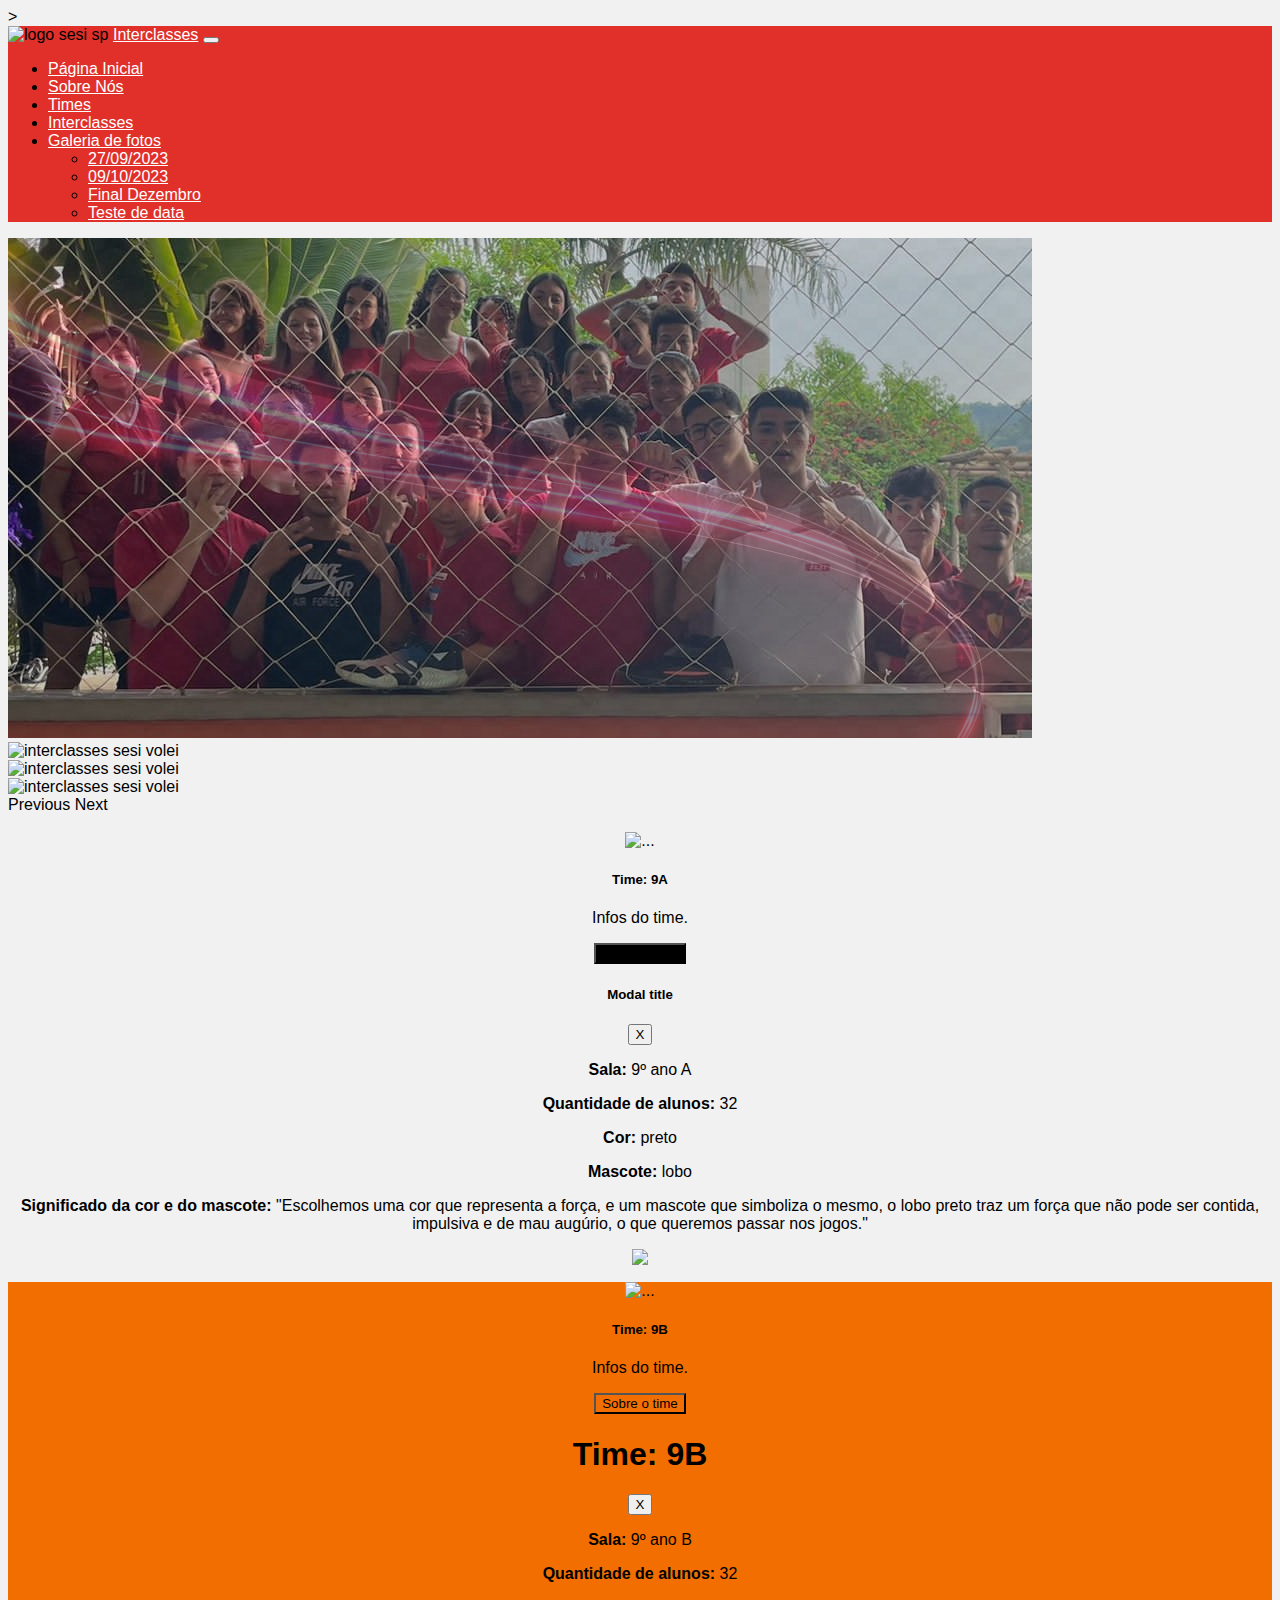
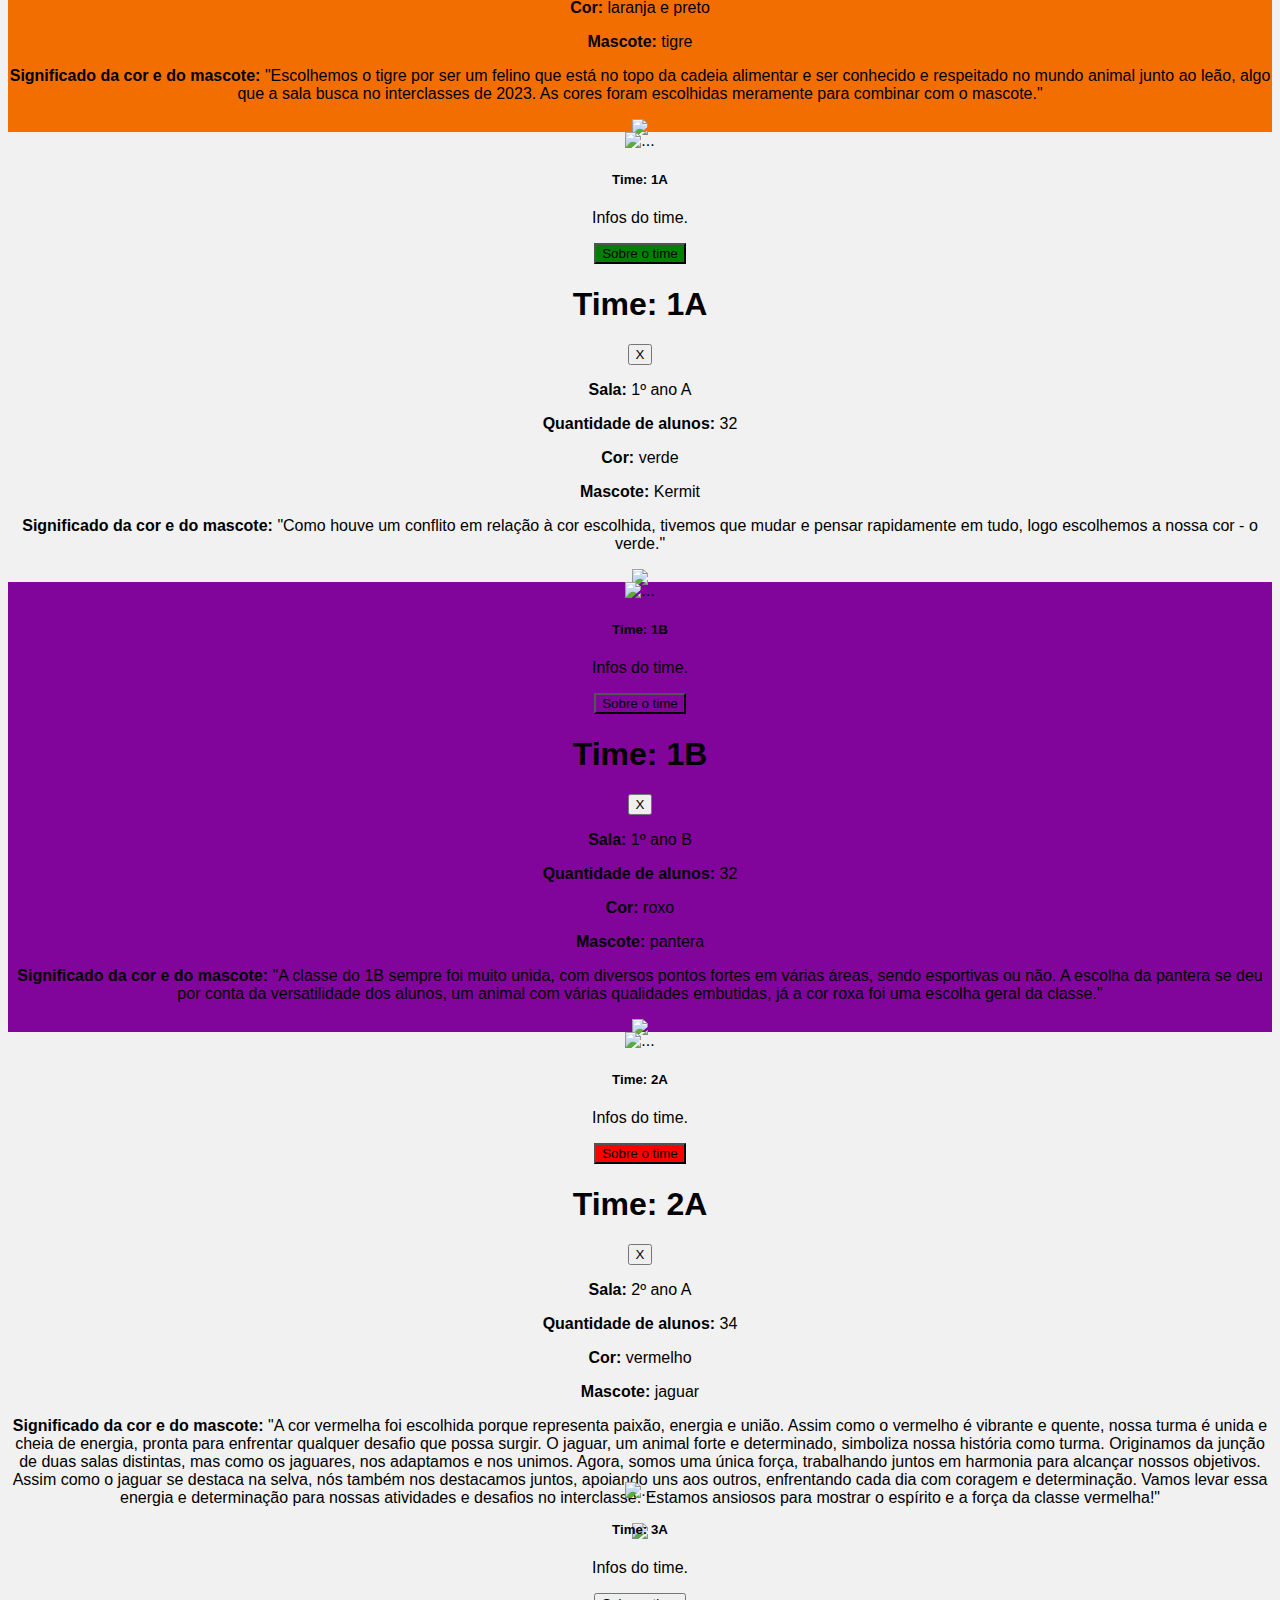
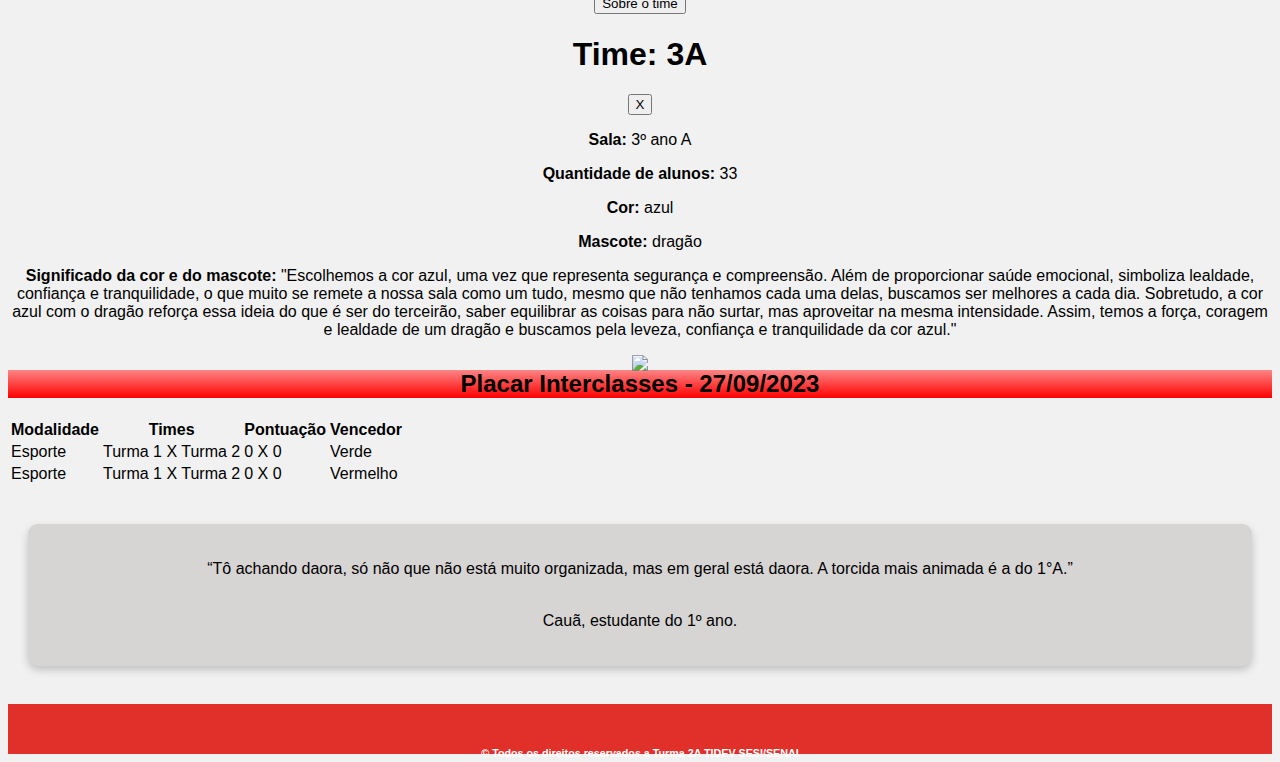
==== interclasse/index.html @ 7f554c2d "update.html" ====
<!DOCTYPE html>
<html lang="pt-br">

<head>
    <meta charset="UTF-8">
    <meta name="viewport" content="width=device-width, initial-scale=1.0">
    <link href="https://cdn.jsdelivr.net/npm/bootstrap@5.3.2/dist/css/bootstrap.min.css" rel="stylesheet" <link
        rel="stylesheet" href="https://stackpath.bootstrapcdn.com/bootstrap/4.1.3/css/bootstrap.min.css"
        integrity="sha384-MCw98/SFnGE8fJT3GXwEOngsV7Zt27NXFoaoApmYm81iuXoPkFOJwJ8ERdknLPMO" crossorigin="anonymous">
    <link rel="stylesheet" href="https://stackpath.bootstrapcdn.com/bootstrap/4.1.3/css/bootstrap.min.css"
        integrity="sha384-MCw98/SFnGE8fJT3GXwEOngsV7Zt27NXFoaoApmYm81iuXoPkFOJwJ8ERdknLPMO" crossorigin="anonymous">
    <link rel="stylesheet" href="https://cdn.jsdelivr.net/npm/bootstrap@4.5.3/dist/css/bootstrap.min.css"
        integrity="sha384-TX8t27EcRE3e/ihU7zmQxVncDAy5uIKz4rEkgIXeMed4M0jlfIDPvg6uqKI2xXr2" crossorigin="anonymous">
    <link rel="stylesheet" href="https://cdn.jsdelivr.net/npm/bootstrap@4.5.3/dist/css/bootstrap.min.css"
        integrity="sha384-TX8t27EcRE3e/ihU7zmQxVncDAy5uIKz4rEkgIXeMed4M0jlfIDPvg6uqKI2xXr2" crossorigin="anonymous">
</head>
<title>Interclasses 2023</title>
</head>>

<body>
    <!--cor do body-->
    <style>
        body {
            font-family: Arial, sans-serif;
            background-color: #f1f1f1;
        }
    </style>

    <!-- Cabeçalho com Menu -->
    <header>
        <nav class="navbar col-12 m-auto navbar-expand-lg position-fixed fixed-top" style="background-color: #e1302a;"
            style="z-index:999;">
            <img src="/imagem/Sesi-SP.png" width="80" height="40" alt="logo sesi sp">
            <a class="navbar-brand" href="#" style="color: white;">Interclasses</a>
            <button class="navbar-toggler" type="button" data-toggle="collapse" data-target="#navbarNav"
                aria-controls="navbarNav" aria-expanded="false" aria-label="Toggle navigation">
                <span class="navbar-toggler-icon"></span>
            </button>

            <div class="collapse navbar-collapse" id="navbarNav">
                <ul class="navbar-nav ml-auto">
                    <li class="nav-item active">
                        <a class="nav-link" href="#" style="color: white;">Página Inicial</a>
                    </li>
                    <li class="nav-item">
                        <a class="nav-link" href="https://www.sesisp.org.br/educacao/educacao/sao-roque" target="_blank"
                            style="color: white;">Sobre Nós</a>
                    </li>
                    <li class="nav-item">
                        <a class="nav-link" href="#" style="color: white;">Times</a>
                    </li>
                    <li class="nav-item">
                        <a class="nav-link" href="#" style="color: white;">Interclasses</a>
                    </li>
                    <li class="nav-item dropdown">
                        <a class="nav-link dropdown-toggle" style="color:#fff" href="#" role="button"
                            data-bs-toggle="dropdown" aria-expanded="false">
                            Galeria de fotos
                        </a>
                        <ul class="dropdown-menu" style="background-color: #e1302a;">
                            <li><a class="dropdown-item" style="color:#fff; background-color: #e1302a;"
                                    href="#">27/09/2023</a></li>
                            <li><a class="dropdown-item" style="color:#fff" href="#">09/10/2023</a></li>
                            <li><a class="dropdown-item" style="color:#fff" href="#">Final Dezembro</a></li>
                            <li><a class="dropdown-item" style="color:#fff" href="#">Teste de data</a></li>

                        </ul>
                </ul>
            </div>
        </nav>
    </header>

    <!--carousel fotos-->
    <div id="carouselExampleAutoplaying" class="carousel slide" data-bs-ride="carousel">
        <div class="carousel-inner">
            <div class="carousel-item active">
                <img src="imagem/Frame 1.png" class="d-block w-100" alt="interclasses sesi volei">
            </div>
            <div class="carousel-item">
                <img src="imagem/Frame 2.png" class="d-block w-100" alt="interclasses sesi volei">
            </div>
            <div class="carousel-item">
                <img src="imagem/Frame 3.png" class="d-block w-100" alt="interclasses sesi volei">
            </div>
            <div class="carousel-item">
                <img src="imagem/Frame 4.png" class="d-block w-100" alt="interclasses sesi volei">
            </div>
        </div>
        <button1 class="carousel-control-prev" type="button" data-bs-target="#carouselExampleAutoplaying"
            data-bs-slide="prev">
            <span class="carousel-control-prev-icon" aria-hidden="true"></span>
            <span class="visually-hidden">Previous</span>
        </button1>
        <button1 class="carousel-control-next" type="button" data-bs-target="#carouselExampleAutoplaying"
            data-bs-slide="next">
            <span class="carousel-control-next-icon" aria-hidden="true"></span>
            <span class="visually-hidden">Next</span>
        </button1>
    </div>

    <br>
    <!--card times-->
    <center>
        <div class="row row-cols-1 row-cols-md-3 g-4 col-11 mt-2">
            <div class="card p-3 mb-2 bg-dark text-black" style="height: 450px;">
                <div class="card h-100">
                    <img src="imagem/9°A.png" class="card-img-top" alt="...">
                    <div class="card-body">
                        <h5 class="card-title">Time: 9A</h5>
                        <p class="card-text">Infos do time.</p>
                    </div>
                    <div class="card-footer">



                        <!--modal-->
                        <!-- Button trigger modal -->
                        <button type="button" class="btn btn-primary" data-bs-toggle="modal" data-bs-target="#modal9a" style="background-color: black;">
                            Sobre o time
                        </button>

                        <!-- Modal -->
                        <div class="modal fade" id="modal9a" tabindex="-1" aria-labelledby="modal9aLabel"
                            aria-hidden="true">
                            <div class="modal-dialog">
                                <div class="modal-content">
                                    <div class="modal-header">
                                        <h5 class="modal-title fs-5" id="modal9aLabel">Modal title</h5>
                                        <button type="button" class="btn-close" data-bs-dismiss="modal"
                                            aria-label="Close">X</button>
                                    </div>
                                    <div class="modal-body">
                                        <p></p><strong>Sala: </strong> 9º ano A</p>
                                        <p><strong>Quantidade de alunos: </strong> 32</p>
                                        <p><strong>Cor: </strong> preto</p>
                                        <p><strong>Mascote: </strong> lobo</p>
                                        <p><strong>Significado da cor e do mascote: </strong> "Escolhemos uma cor que
                                            representa a força, e um mascote que simboliza o mesmo, o lobo preto traz um
                                            força que não pode ser contida, impulsiva e de mau augúrio, o que queremos
                                            passar nos jogos."</p>

                                            <img src="imagem/designlogo9a.png" style="height: 170px;">

                                    </div>
                                    <div class="modal-footer">

                                    </div>
                                </div>
                            </div>
                        </div>

                    </div>
                </div>
            </div>

            <div class="col">
                <div class="card p-3 mb-2 text-black" style="background-color: rgb(243, 110, 1); height: 450px;">
                    <div class="card h-100">
                        <img src="imagem/9° B.png" class="card-img-top" alt="...">
                        <div class="card-body">
                            <h5 class="card-title">Time: 9B</h5>
                            <p class="card-text">Infos do time.</p>
                        </div>
                        <div class="card-footer">



                            <!--modal-->
                            <!-- Button trigger modal -->
                            <button type="button" class="btn btn-primary" data-bs-toggle="modal"
                                data-bs-target="#modal9b" style="background-color: rgb(243, 110, 1);">
                                Sobre o time
                            </button>

                            <!-- Modal -->
                            <div class="modal fade" id="modal9b" tabindex="-1" aria-labelledby="modal9bLabel"
                                aria-hidden="true">
                                <div class="modal-dialog">
                                    <div class="modal-content">
                                        <div class="modal-header">
                                            <h1 class="modal-title fs-5" id="modal9bLabel">Time: 9B</h1>
                                            <button type="button" class="btn-close" data-bs-dismiss="modal"
                                                aria-label="Close">X</button>
                                        </div>
                                        <div class="modal-body">
                                            <p></p><strong>Sala: </strong> 9º ano B</p>
                                            <p><strong>Quantidade de alunos: </strong> 32</p>
                                            <p><strong>Cor: </strong> laranja e preto</p>
                                            <p><strong>Mascote: </strong> tigre</p>
                                            <p><strong>Significado da cor e do mascote: </strong> "Escolhemos o tigre
                                                por ser um felino que está no topo da cadeia alimentar e ser conhecido e
                                                respeitado no mundo animal junto ao leão, algo que a sala busca no
                                                interclasses de 2023. As cores foram escolhidas meramente para combinar
                                                com o mascote."</p>

                                                <img src="imagem/designlogo9b.png" style="height: 170px;">

                                        </div>
                                        <div class="modal-footer">

                                        </div>
                                    </div>
                                </div>
                            </div>

                        </div>
                    </div>
                </div>
            </div>

            <div class="col">
                <div class="card p-3 mb-2 bg-success text-black" style="height: 450px;">
                    <div class="card h-100">
                        <img src="imagem/1° A.png" class="card-img-top" alt="...">
                        <div class="card-body">
                            <h5 class="card-title">Time: 1A</h5>
                            <p class="card-text">Infos do time.</p>
                        </div>
                        <div class="card-footer">



                            <!--modal-->
                            <!-- Button trigger modal -->
                            <button type="button" class="btn btn-primary" data-bs-toggle="modal"
                                data-bs-target="#modal1a" style="background-color: green;">
                                Sobre o time
                            </button>

                            <!-- Modal -->
                            <div class="modal fade" id="modal1a" tabindex="-1" aria-labelledby="modal1aLabel"
                                aria-hidden="true">
                                <div class="modal-dialog">
                                    <div class="modal-content">
                                        <div class="modal-header">
                                            <h1 class="modal-title fs-5" id="modal1aLabel">Time: 1A</h1>
                                            <button type="button" class="btn-close" data-bs-dismiss="modal"
                                                aria-label="Close">X</button>
                                        </div>
                                        <div class="modal-body">
                                            <p></p><strong>Sala: </strong> 1º ano A</p>
                                            <p><strong>Quantidade de alunos: </strong> 32</p>
                                            <p><strong>Cor: </strong> verde </p>
                                            <p><strong>Mascote: </strong> Kermit</p>
                                            <p><strong>Significado da cor e do mascote: </strong> "Como houve um
                                                conflito em relação à cor escolhida, tivemos que mudar e pensar
                                                rapidamente em tudo, logo escolhemos a nossa cor - o verde."</p>

                                                <img src="imagem/desinglogo1a.png" style="height: 170px;">

                                        </div>
                                        <div class="modal-footer">

                                        </div>
                                    </div>
                                </div>
                            </div>

                        </div>
                    </div>
                </div>
            </div>

            <div class="col">
                <div class="card p-3 mb-2 text-black" style="background-color: rgb(130, 5, 155); height: 450px;">
                    <div class="card h-100">
                        <img src="imagem/1°b.png" class="card-img-top" alt="...">
                        <div class="card-body">
                            <h5 class="card-title">Time: 1B</h5>
                            <p class="card-text">Infos do time.</p>
                        </div>
                        <div class="card-footer">



                            <!--modal-->
                            <!-- Button trigger modal -->
                            <button type="button" class="btn btn-primary" data-bs-toggle="modal"
                                data-bs-target="#modal1b" style="background-color: rgb(130, 5, 155);">
                                Sobre o time
                            </button>

                            <!-- Modal -->
                            <div class="modal fade" id="modal1b" tabindex="-1" aria-labelledby="modal1bLabel"
                                aria-hidden="true">
                                <div class="modal-dialog">
                                    <div class="modal-content">
                                        <div class="modal-header">
                                            <h1 class="modal-title fs-5" id="modal1bLabel">Time: 1B</h1>
                                            <button type="button" class="btn-close" data-bs-dismiss="modal"
                                                aria-label="Close">X</button>
                                        </div>
                                        <div class="modal-body">
                                            <p></p><strong>Sala: </strong> 1º ano B</p>
                                            <p><strong>Quantidade de alunos: </strong> 32</p>
                                            <p><strong>Cor: </strong> roxo </p>
                                            <p><strong>Mascote: </strong> pantera</p>
                                            <p><strong>Significado da cor e do mascote: </strong> "A classe do 1B sempre
                                                foi muito unida, com diversos pontos fortes em várias áreas, sendo
                                                esportivas ou não. A escolha da pantera se deu por conta da
                                                versatilidade dos alunos, um animal com várias qualidades embutidas, já
                                                a cor roxa foi uma escolha geral da classe."</p>
                                            <img src="imagem/designlogo1b.png" style="height: 170px;">
                                        </div>
                                        <div class="modal-footer">

                                        </div>
                                    </div>
                                </div>
                            </div>

                        </div>
                    </div>
                </div>
            </div>


            <div class="col">
                <div class="card p-3 mb-2 bg-danger text-black" style="height: 450px;">
                    <div class="card h-100">
                        <img src="imagem/2º A.png" class="card-img-top" alt="...">
                        <div class="card-body">
                            <h5 class="card-title">Time: 2A</h5>
                            <p class="card-text">Infos do time.</p>
                        </div>
                        <div class="card-footer">



                            <!--modal-->
                            <!-- Button trigger modal -->
                            <button type="button" class="btn btn-primary" data-bs-toggle="modal"
                                data-bs-target="#modal2a" style="background-color: red;">
                                Sobre o time
                            </button>

                            <!-- Modal -->
                            <div class="modal fade" id="modal2a" tabindex="-1" aria-labelledby="modal2aLabel"
                                aria-hidden="true">
                                <div class="modal-dialog">
                                    <div class="modal-content">
                                        <div class="modal-header">
                                            <h1 class="modal-title fs-5" id="modal2aLabel">Time: 2A</h1>
                                            <button type="button" class="btn-close" data-bs-dismiss="modal"
                                                aria-label="Close">X</button>
                                        </div>
                                        <div class="modal-body">
                                            <p></p><strong>Sala: </strong> 2º ano A</p>
                                            <p><strong>Quantidade de alunos: </strong> 34</p>
                                            <p><strong>Cor: </strong> vermelho </p>
                                            <p><strong>Mascote: </strong> jaguar</p>
                                            <p><strong>Significado da cor e do mascote: </strong> "A cor vermelha foi
                                                escolhida porque representa paixão, energia e união. Assim como o
                                                vermelho é vibrante e quente, nossa turma é unida e cheia de energia,
                                                pronta para enfrentar qualquer desafio que possa surgir. O jaguar, um
                                                animal forte e determinado, simboliza nossa história como turma.
                                                Originamos da junção de duas salas distintas, mas como os jaguares, nos
                                                adaptamos e nos unimos. Agora, somos uma única força, trabalhando juntos
                                                em harmonia para alcançar nossos objetivos. Assim como o jaguar se
                                                destaca na selva, nós também nos destacamos juntos, apoiando uns aos
                                                outros, enfrentando cada dia com coragem e determinação. Vamos levar
                                                essa energia e determinação para nossas atividades e desafios no
                                                interclasse. Estamos ansiosos para mostrar o espírito e a força da
                                                classe vermelha!"</p>

                                                <img src="imagem/designlogo2a.png" style="height: 170px;">

                                        </div>
                                        <div class="modal-footer">

                                        </div>
                                    </div>
                                </div>
                            </div>

                        </div>
                    </div>
                </div>
            </div>

            <div class="col">
                <div class="card p-3 mb-2 bg-primary text-black" style="height: 450px;">
                    <div class="card h-100">
                        <img src="imagem/3°A.png" class="card-img-top" alt="...">
                        <div class="card-body">
                            <h5 class="card-title">Time: 3A</h5>
                            <p class="card-text">Infos do time.</p>
                        </div>
                        <div class="card-footer">



                            <!--modal-->
                            <!-- Button trigger modal -->
                            <button type="button" class="btn btn-primary" data-bs-toggle="modal"
                                data-bs-target="#modal3a">
                                Sobre o time
                            </button>

                            <!-- Modal -->
                            <div class="modal fade" id="modal3a" tabindex="-1" aria-labelledby="modal3aLabel"
                                aria-hidden="true">
                                <div class="modal-dialog">
                                    <div class="modal-content">
                                        <div class="modal-header">
                                            <h1 class="modal-title fs-5" id="modal3aLabel">Time: 3A</h1>
                                            <button type="button" class="btn-close" data-bs-dismiss="modal"
                                                aria-label="Close">X</button>
                                        </div>
                                        <div class="modal-body">
                                            <p></p><strong>Sala: </strong> 3º ano A</p>
                                            <p><strong>Quantidade de alunos: </strong> 33</p>
                                            <p><strong>Cor: </strong> azul </p>
                                            <p><strong>Mascote: </strong> dragão</p>
                                            <p><strong>Significado da cor e do mascote: </strong> "Escolhemos a cor
                                                azul, uma vez que representa segurança e compreensão. Além de
                                                proporcionar saúde emocional, simboliza lealdade, confiança e
                                                tranquilidade, o que muito se remete a nossa sala como um tudo, mesmo
                                                que não tenhamos cada uma delas, buscamos ser melhores a cada dia.
                                                Sobretudo, a cor azul com o dragão reforça essa ideia do que é ser do
                                                terceirão, saber equilibrar as coisas para não surtar, mas aproveitar na
                                                mesma intensidade. Assim, temos a força, coragem e lealdade de um dragão
                                                e buscamos pela leveza, confiança e tranquilidade da cor azul."</p>

                                                <img src="imagem/designlogo3a.png" style="height: 170px;">

                                        </div>
                                        <div class="modal-footer">

                                        </div>
                                    </div>
                                </div>
                            </div>

                        </div>
                    </div>
                </div>
            </div>
        </div>
    </center>


    <br>
    <!--TABELA DE JOGOS-->
    <div class="container">
        <h2 style="background-image: linear-gradient(to bottom, rgb(253, 133, 133), red); text-align: center;">
            <strong>Placar
                Interclasses - 27/09/2023</strong>
        </h2>

        <table class="table mb-0">
            <thead>
                <tr>
                    <th>Modalidade</th>
                    <th>Times</th>
                    <th>Pontuação</th>
                    <th>Vencedor</th>
                </tr>
            </thead>
            <tbody>
                <tr class="bg-success text-white">
                    <td>Esporte</td>
                    <td> Turma 1 X Turma 2</td>
                    <td>0 X 0</td>
                    <td>Verde</td>
                </tr>
                <tr class="bg-danger text-white">
                    <td>Esporte</td>
                    <td> Turma 1 X Turma 2</td>
                    <td>0 X 0</td>
                    <td>Vermelho</td>
                </tr>
            </tbody>
        </table>
    </div>

    <br>
    <!--depoimentos-->
    <style>
        .testimonial {
            background-color: #d7d4d4;
            border-radius: 10px;
            box-shadow: 0 4px 8px rgba(0, 0, 0, 0.2);
            margin: 20px;
            padding: 20px;
            text-align: center;
            font-size: medium;
            font-family: 'Gill Sans', 'Gill Sans MT', Calibri, 'Trebuchet MS', sans-serif;
        }
    </style>

    <div class="testimonial">
        <blockquote class="blockquote text-center">
            <p class="mb-0"> “Os jogos estão bem animados, o pessoal está participando bastante, tá bem legal, uma
                atividade bem
                importante. Ah eu tenho percebido que todos estão bem animados, eu não consigo nem distinguir direito, a
                animação, tá bem boa mesmo, bem alta.”</p>
            <br>
            <footer1 class="blockquote-footer"> Mauro, professor.</footer>
    </div>
    <div class="testimonial">
        <blockquote class="blockquote text-center">
            <p class="mb-0"> “Estou achando que tá sendo muito legal, muito divertido, umas brigas ou outras, mas isso a
                gente vai
                levando, vai passando.”</p>
            <br>
            <footer1 class="blockquote-footer"> Gabrielly, estudante do 3º ano.</footer>
    </div>
    <div class="testimonial">
        <blockquote class="blockquote text-center">
            <p class="mb-0"> “Tô achando daora, só não que não está muito organizada, mas em geral está daora. A torcida
                mais animada é a
                do 1°A.”</p>
            <br>
            <footer1 class="blockquote-footer"> Cauã, estudante do 1º ano.</p>
                </footer>
    </div>


    <!--script testimonial-->
    <script>
        //funcao para exibir depoimento aleatorio
        function displayRandomTestimonial() {
            const testimonials = document.querySelectorAll(`.testimonial`);
            testimonials.forEach(testimonial => {
                testimonial.style.display = `none`;
            });
            const randomIndex = Math.floor(Math.random() * testimonials.length);
            testimonials[randomIndex].style.display = `block`;
        }
        //chama a funcao para exibir um depoimento aleatorio inicial
        displayRandomTestimonial();
        //configura o intervalo para exibir depoiment aleatorio em 2000ms
        setInterval(displayRandomTestimonial, 2000);
    </script>


    <br>

    <!--rodape-->
    <center>
        <style>
            footer {
                background-color: #e1302a;
                color: #fff;
                height: 50px;
            }
        </style>
        <footer>
            <br>
            <h6>&copy; Todos os direitos reservados a Turma 2A TIDEV SESI/SENAI</h6>
        </footer>
    </center>

    <script src="https://cdn.jsdelivr.net/npm/@popperjs/core@2.11.8/dist/umd/popper.min.js"
        integrity="sha384-I7E8VVD/ismYTF4hNIPjVp/Zjvgyol6VFvRkX/vR+Vc4jQkC+hVqc2pM8ODewa9r"
        crossorigin="anonymous"></script>
    <script src="https://cdn.jsdelivr.net/npm/bootstrap@5.3.2/dist/js/bootstrap.min.js"
        integrity="sha384-BBtl+eGJRgqQAUMxJ7pMwbEyER4l1g+O15P+16Ep7Q9Q+zqX6gSbd85u4mG4QzX+"
        crossorigin="anonymous"></script>
</body>

</html>
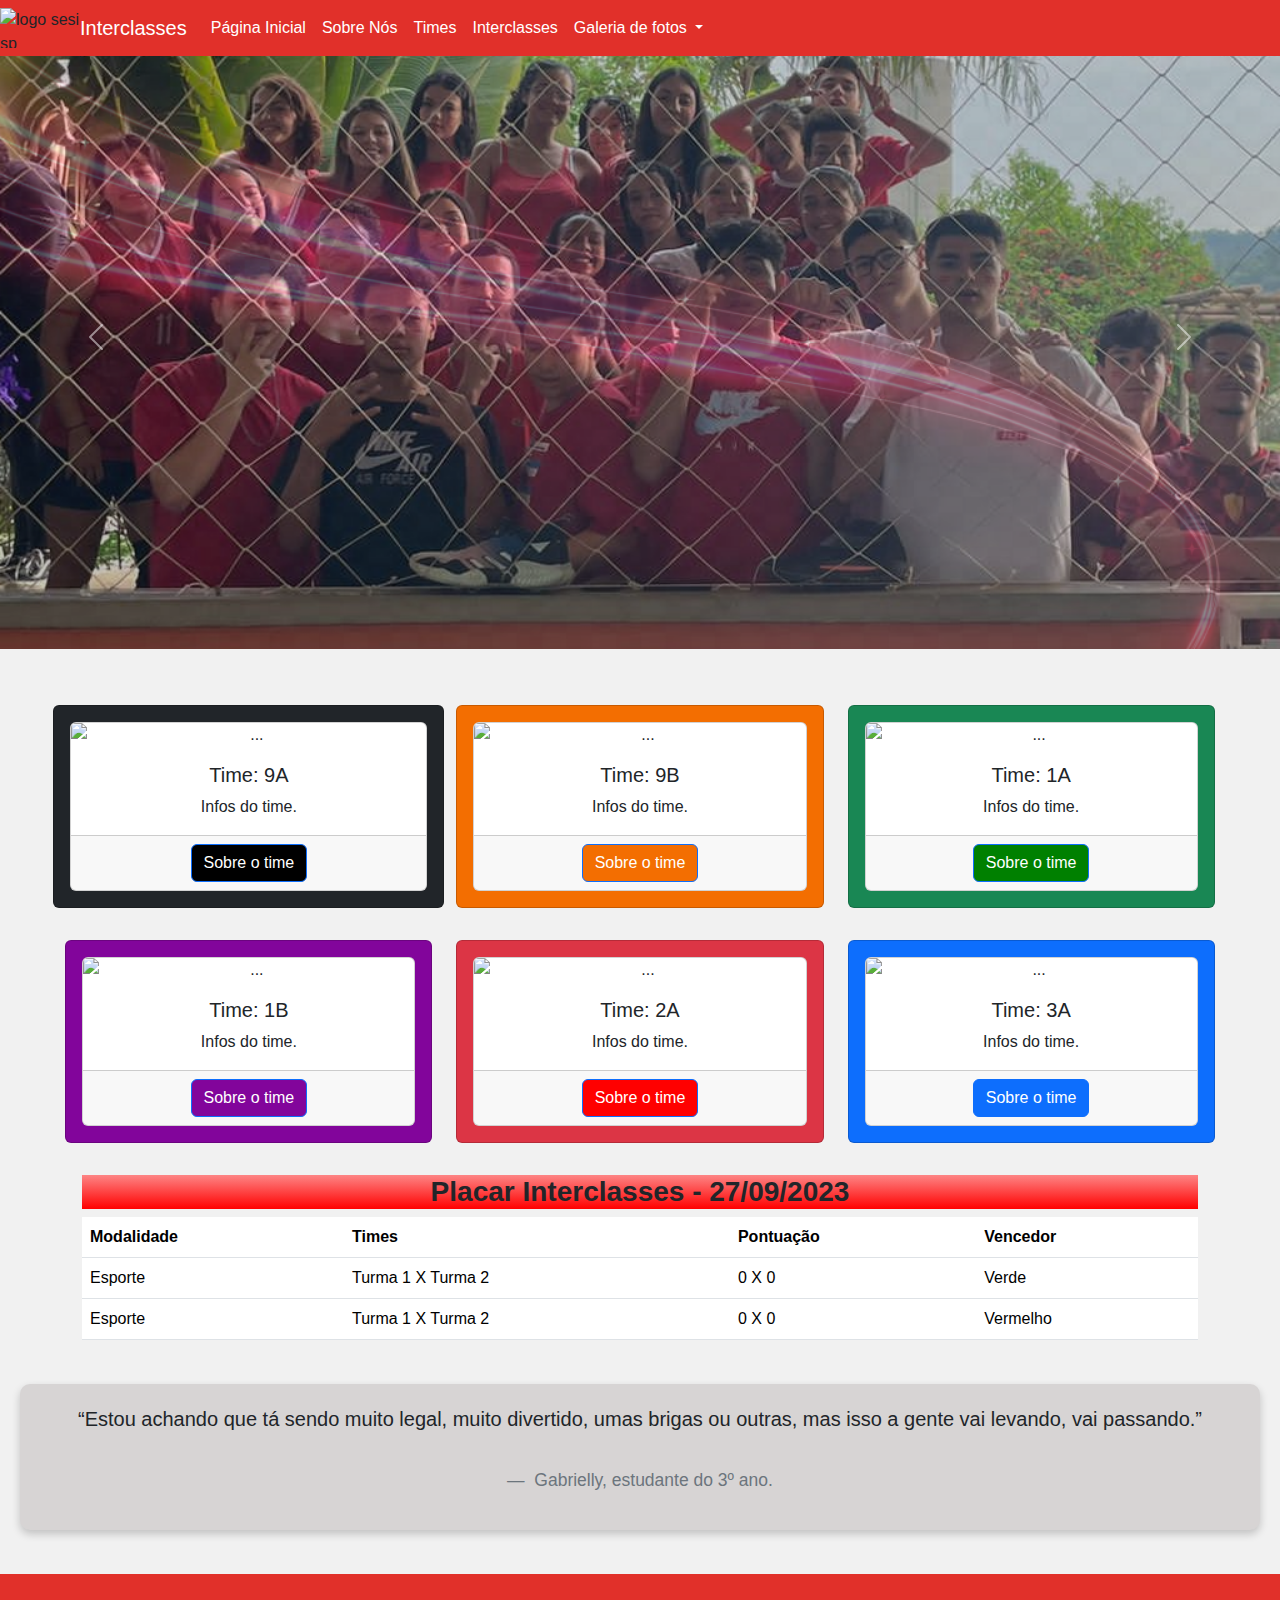
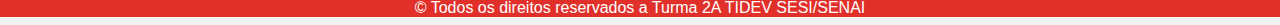
==== commit 15df3528: "update.html" ====
--- a/interclasse/index.html
+++ b/interclasse/index.html
@@ -4,7 +4,8 @@
 <head>
     <meta charset="UTF-8">
     <meta name="viewport" content="width=device-width, initial-scale=1.0">
-    <link href="https://cdn.jsdelivr.net/npm/bootstrap@5.3.2/dist/css/bootstrap.min.css" rel="stylesheet" <link
+    <link href="https://cdn.jsdelivr.net/npm/bootstrap@5.3.2/dist/css/bootstrap.min.css" rel="stylesheet">
+    <link
         rel="stylesheet" href="https://stackpath.bootstrapcdn.com/bootstrap/4.1.3/css/bootstrap.min.css"
         integrity="sha384-MCw98/SFnGE8fJT3GXwEOngsV7Zt27NXFoaoApmYm81iuXoPkFOJwJ8ERdknLPMO" crossorigin="anonymous">
     <link rel="stylesheet" href="https://stackpath.bootstrapcdn.com/bootstrap/4.1.3/css/bootstrap.min.css"
@@ -102,7 +103,7 @@
     <!--card times-->
     <center>
         <div class="row row-cols-1 row-cols-md-3 g-4 col-11 mt-2">
-            <div class="card p-3 mb-2 bg-dark text-black" style="height: 450px;">
+            <div class="card p-3 mb-2 bg-dark text-black" style="max-height: 450px;">
                 <div class="card h-100">
                     <img src="imagem/9°A.png" class="card-img-top" alt="...">
                     <div class="card-body">
@@ -115,7 +116,8 @@
 
                         <!--modal-->
                         <!-- Button trigger modal -->
-                        <button type="button" class="btn btn-primary" data-bs-toggle="modal" data-bs-target="#modal9a" style="background-color: black;">
+                        <button type="button" class="btn btn-primary" data-bs-toggle="modal" data-bs-target="#modal9a"
+                            style="background-color: black;">
                             Sobre o time
                         </button>
 
@@ -127,7 +129,7 @@
                                     <div class="modal-header">
                                         <h5 class="modal-title fs-5" id="modal9aLabel">Modal title</h5>
                                         <button type="button" class="btn-close" data-bs-dismiss="modal"
-                                            aria-label="Close">X</button>
+                                            aria-label="Close"></button>
                                     </div>
                                     <div class="modal-body">
                                         <p></p><strong>Sala: </strong> 9º ano A</p>
@@ -139,7 +141,7 @@
                                             força que não pode ser contida, impulsiva e de mau augúrio, o que queremos
                                             passar nos jogos."</p>
 
-                                            <img src="imagem/designlogo9a.png" style="height: 170px;">
+                                        <img src="imagem/designlogo9a.png" style="max-height: 170px; max-height: 130px;">
 
                                     </div>
                                     <div class="modal-footer">
@@ -154,7 +156,7 @@
             </div>
 
             <div class="col">
-                <div class="card p-3 mb-2 text-black" style="background-color: rgb(243, 110, 1); height: 450px;">
+                <div class="card p-3 mb-2 text-black" style="background-color: rgb(243, 110, 1); max-height: 450px;">
                     <div class="card h-100">
                         <img src="imagem/9° B.png" class="card-img-top" alt="...">
                         <div class="card-body">
@@ -180,7 +182,7 @@
                                         <div class="modal-header">
                                             <h1 class="modal-title fs-5" id="modal9bLabel">Time: 9B</h1>
                                             <button type="button" class="btn-close" data-bs-dismiss="modal"
-                                                aria-label="Close">X</button>
+                                                aria-label="Close"></button>
                                         </div>
                                         <div class="modal-body">
                                             <p></p><strong>Sala: </strong> 9º ano B</p>
@@ -193,7 +195,7 @@
                                                 interclasses de 2023. As cores foram escolhidas meramente para combinar
                                                 com o mascote."</p>
 
-                                                <img src="imagem/designlogo9b.png" style="height: 170px;">
+                                            <img src="imagem/designlogo9b.png" style="max-height: 130px;">
 
                                         </div>
                                         <div class="modal-footer">
@@ -209,7 +211,7 @@
             </div>
 
             <div class="col">
-                <div class="card p-3 mb-2 bg-success text-black" style="height: 450px;">
+                <div class="card p-3 mb-2 bg-success text-black" style="max-height: 450px;">
                     <div class="card h-100">
                         <img src="imagem/1° A.png" class="card-img-top" alt="...">
                         <div class="card-body">
@@ -235,7 +237,7 @@
                                         <div class="modal-header">
                                             <h1 class="modal-title fs-5" id="modal1aLabel">Time: 1A</h1>
                                             <button type="button" class="btn-close" data-bs-dismiss="modal"
-                                                aria-label="Close">X</button>
+                                                aria-label="Close"></button>
                                         </div>
                                         <div class="modal-body">
                                             <p></p><strong>Sala: </strong> 1º ano A</p>
@@ -246,7 +248,7 @@
                                                 conflito em relação à cor escolhida, tivemos que mudar e pensar
                                                 rapidamente em tudo, logo escolhemos a nossa cor - o verde."</p>
 
-                                                <img src="imagem/desinglogo1a.png" style="height: 170px;">
+                                            <img src="imagem/desinglogo1a.png" style="max-height: 130px;">
 
                                         </div>
                                         <div class="modal-footer">
@@ -262,7 +264,7 @@
             </div>
 
             <div class="col">
-                <div class="card p-3 mb-2 text-black" style="background-color: rgb(130, 5, 155); height: 450px;">
+                <div class="card p-3 mb-2 text-black" style="background-color: rgb(130, 5, 155); max-height: 450px;">
                     <div class="card h-100">
                         <img src="imagem/1°b.png" class="card-img-top" alt="...">
                         <div class="card-body">
@@ -288,7 +290,7 @@
                                         <div class="modal-header">
                                             <h1 class="modal-title fs-5" id="modal1bLabel">Time: 1B</h1>
                                             <button type="button" class="btn-close" data-bs-dismiss="modal"
-                                                aria-label="Close">X</button>
+                                                aria-label="Close"></button>
                                         </div>
                                         <div class="modal-body">
                                             <p></p><strong>Sala: </strong> 1º ano B</p>
@@ -300,7 +302,7 @@
                                                 esportivas ou não. A escolha da pantera se deu por conta da
                                                 versatilidade dos alunos, um animal com várias qualidades embutidas, já
                                                 a cor roxa foi uma escolha geral da classe."</p>
-                                            <img src="imagem/designlogo1b.png" style="height: 170px;">
+                                            <img src="imagem/designlogo1b.png" style="max-height: 130px;">
                                         </div>
                                         <div class="modal-footer">
 
@@ -316,7 +318,7 @@
 
 
             <div class="col">
-                <div class="card p-3 mb-2 bg-danger text-black" style="height: 450px;">
+                <div class="card p-3 mb-2 bg-danger text-black" style="max-height: 450px;">
                     <div class="card h-100">
                         <img src="imagem/2º A.png" class="card-img-top" alt="...">
                         <div class="card-body">
@@ -342,7 +344,7 @@
                                         <div class="modal-header">
                                             <h1 class="modal-title fs-5" id="modal2aLabel">Time: 2A</h1>
                                             <button type="button" class="btn-close" data-bs-dismiss="modal"
-                                                aria-label="Close">X</button>
+                                                aria-label="Close"></button>
                                         </div>
                                         <div class="modal-body">
                                             <p></p><strong>Sala: </strong> 2º ano A</p>
@@ -363,7 +365,7 @@
                                                 interclasse. Estamos ansiosos para mostrar o espírito e a força da
                                                 classe vermelha!"</p>
 
-                                                <img src="imagem/designlogo2a.png" style="height: 170px;">
+                                            <img src="imagem/designlogo2a.png" style="max-height: 130px;">
 
                                         </div>
                                         <div class="modal-footer">
@@ -379,7 +381,7 @@
             </div>
 
             <div class="col">
-                <div class="card p-3 mb-2 bg-primary text-black" style="height: 450px;">
+                <div class="card p-3 mb-2 bg-primary text-black" style="max-height: 450px;">
                     <div class="card h-100">
                         <img src="imagem/3°A.png" class="card-img-top" alt="...">
                         <div class="card-body">
@@ -405,7 +407,7 @@
                                         <div class="modal-header">
                                             <h1 class="modal-title fs-5" id="modal3aLabel">Time: 3A</h1>
                                             <button type="button" class="btn-close" data-bs-dismiss="modal"
-                                                aria-label="Close">X</button>
+                                                aria-label="Close"></button>
                                         </div>
                                         <div class="modal-body">
                                             <p></p><strong>Sala: </strong> 3º ano A</p>
@@ -422,7 +424,7 @@
                                                 mesma intensidade. Assim, temos a força, coragem e lealdade de um dragão
                                                 e buscamos pela leveza, confiança e tranquilidade da cor azul."</p>
 
-                                                <img src="imagem/designlogo3a.png" style="height: 170px;">
+                                            <img src="imagem/designlogo3a.png" style="max-height: 130px;">
 
                                         </div>
                                         <div class="modal-footer">
@@ -438,15 +440,14 @@
             </div>
         </div>
     </center>
-
 
     <br>
     <!--TABELA DE JOGOS-->
     <div class="container">
-        <h2 style="background-image: linear-gradient(to bottom, rgb(253, 133, 133), red); text-align: center;">
+        <h3 style="background-image: linear-gradient(to bottom, rgb(253, 133, 133), red); text-align: center;">
             <strong>Placar
                 Interclasses - 27/09/2023</strong>
-        </h2>
+        </h3>
 
         <table class="table mb-0">
             <thead>
@@ -543,7 +544,7 @@
             footer {
                 background-color: #e1302a;
                 color: #fff;
-                height: 50px;
+                max-height: 50px;
             }
         </style>
         <footer>
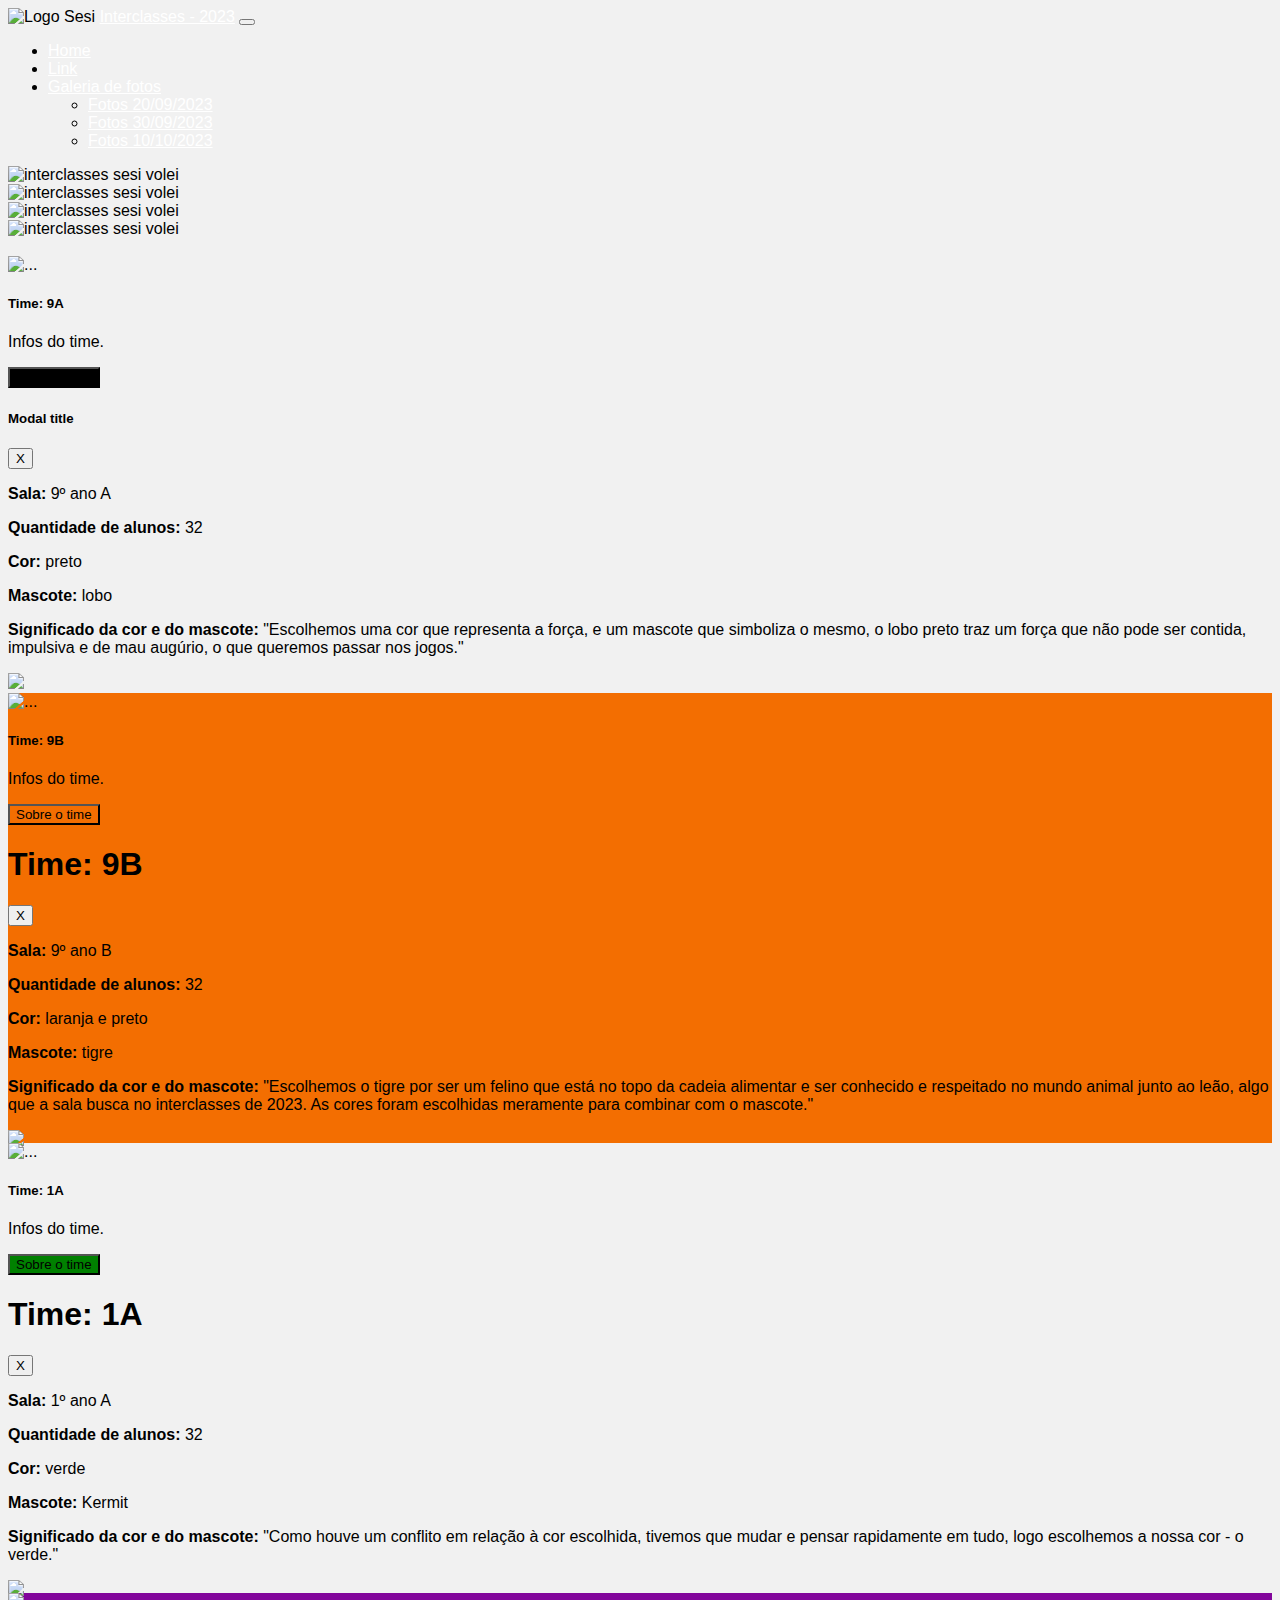
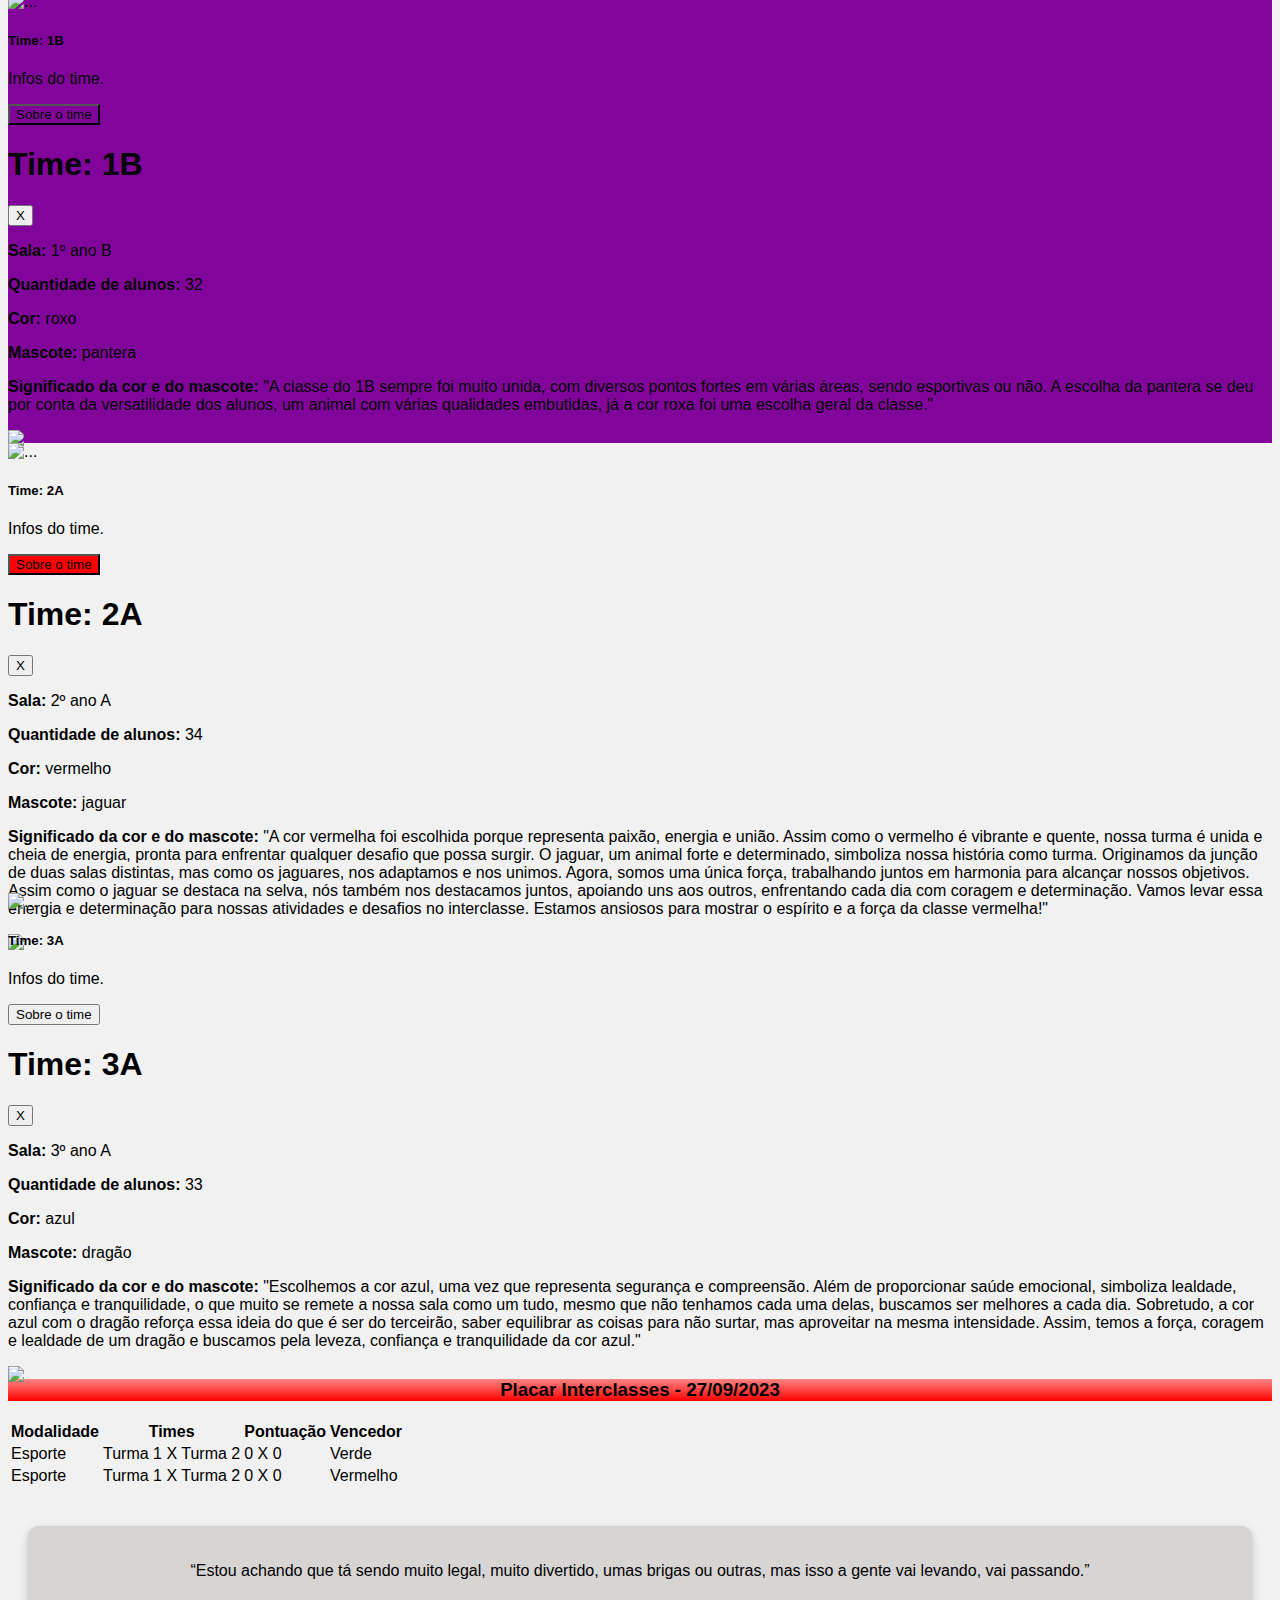
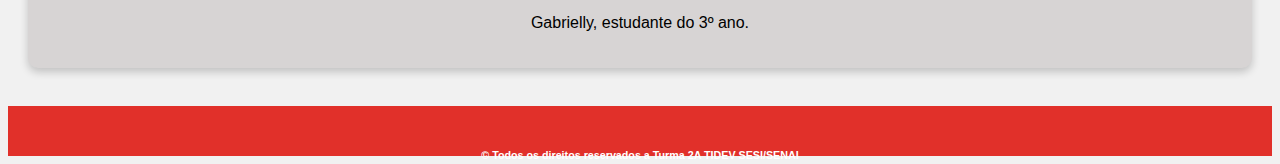
==== commit 934fc7df: "update.html" ====
--- a/interclasse/index.html
+++ b/interclasse/index.html
@@ -4,19 +4,17 @@
 <head>
     <meta charset="UTF-8">
     <meta name="viewport" content="width=device-width, initial-scale=1.0">
-    <link href="https://cdn.jsdelivr.net/npm/bootstrap@5.3.2/dist/css/bootstrap.min.css" rel="stylesheet">
-    <link
-        rel="stylesheet" href="https://stackpath.bootstrapcdn.com/bootstrap/4.1.3/css/bootstrap.min.css"
+    <title>Interclasses 2023</title>
+    <link rel="stylesheet" href="https://stackpath.bootstrapcdn.com/bootstrap/4.1.3/css/bootstrap.min.css"
         integrity="sha384-MCw98/SFnGE8fJT3GXwEOngsV7Zt27NXFoaoApmYm81iuXoPkFOJwJ8ERdknLPMO" crossorigin="anonymous">
     <link rel="stylesheet" href="https://stackpath.bootstrapcdn.com/bootstrap/4.1.3/css/bootstrap.min.css"
         integrity="sha384-MCw98/SFnGE8fJT3GXwEOngsV7Zt27NXFoaoApmYm81iuXoPkFOJwJ8ERdknLPMO" crossorigin="anonymous">
+
     <link rel="stylesheet" href="https://cdn.jsdelivr.net/npm/bootstrap@4.5.3/dist/css/bootstrap.min.css"
         integrity="sha384-TX8t27EcRE3e/ihU7zmQxVncDAy5uIKz4rEkgIXeMed4M0jlfIDPvg6uqKI2xXr2" crossorigin="anonymous">
     <link rel="stylesheet" href="https://cdn.jsdelivr.net/npm/bootstrap@4.5.3/dist/css/bootstrap.min.css"
         integrity="sha384-TX8t27EcRE3e/ihU7zmQxVncDAy5uIKz4rEkgIXeMed4M0jlfIDPvg6uqKI2xXr2" crossorigin="anonymous">
 </head>
-<title>Interclasses 2023</title>
-</head>>
 
 <body>
     <!--cor do body-->
@@ -27,46 +25,50 @@
         }
     </style>
 
+
     <!-- Cabeçalho com Menu -->
     <header>
-        <nav class="navbar col-12 m-auto navbar-expand-lg position-fixed fixed-top" style="background-color: #e1302a;"
-            style="z-index:999;">
-            <img src="/imagem/Sesi-SP.png" width="80" height="40" alt="logo sesi sp">
-            <a class="navbar-brand" href="#" style="color: white;">Interclasses</a>
-            <button class="navbar-toggler" type="button" data-toggle="collapse" data-target="#navbarNav"
-                aria-controls="navbarNav" aria-expanded="false" aria-label="Toggle navigation">
-                <span class="navbar-toggler-icon"></span>
-            </button>
-
-            <div class="collapse navbar-collapse" id="navbarNav">
-                <ul class="navbar-nav ml-auto">
-                    <li class="nav-item active">
-                        <a class="nav-link" href="#" style="color: white;">Página Inicial</a>
-                    </li>
-                    <li class="nav-item">
-                        <a class="nav-link" href="https://www.sesisp.org.br/educacao/educacao/sao-roque" target="_blank"
-                            style="color: white;">Sobre Nós</a>
-                    </li>
-                    <li class="nav-item">
-                        <a class="nav-link" href="#" style="color: white;">Times</a>
-                    </li>
-                    <li class="nav-item">
-                        <a class="nav-link" href="#" style="color: white;">Interclasses</a>
-                    </li>
-                    <li class="nav-item dropdown">
-                        <a class="nav-link dropdown-toggle" style="color:#fff" href="#" role="button"
-                            data-bs-toggle="dropdown" aria-expanded="false">
-                            Galeria de fotos
-                        </a>
-                        <ul class="dropdown-menu" style="background-color: #e1302a;">
-                            <li><a class="dropdown-item" style="color:#fff; background-color: #e1302a;"
-                                    href="#">27/09/2023</a></li>
-                            <li><a class="dropdown-item" style="color:#fff" href="#">09/10/2023</a></li>
-                            <li><a class="dropdown-item" style="color:#fff" href="#">Final Dezembro</a></li>
-                            <li><a class="dropdown-item" style="color:#fff" href="#">Teste de data</a></li>
-
-                        </ul>
-                </ul>
+        <nav class="navbar navbar-expand-lg navbar-light bg-danger">
+            <div class="container-fluid">
+
+                <img src="./imagem/sesilogo.png" width="120" height="60" alt="Logo Sesi">
+                <!--1 componente imagem e texto lado esquerdo-->
+                <a class="navbar-brand" href="#" style="color:#fff">Interclasses - 2023</a>
+
+                <button class="navbar-toggler" type="button" data-bs-toggle="collapse" data-bs-target="#navbarScroll"
+                    aria-controls="navbarScroll" aria-expanded="false" aria-label="Toggle navigation">
+                    <span class="navbar-toggler-icon"></span> <!--navbar-light -->
+                </button> <!--este bloco é do botão sanduiche-->
+
+                <div class="collapse navbar-collapse justify-content-end" id="navbarScroll">
+                    <!--a partir daqui é os itens menu-->
+                    <ul class="navbar-nav me-auto my-2 my-lg-0 navbar-nav-scroll" style="--bs-scroll-height: 100px;">
+                        <li class="nav-item">
+                            <a class="nav-link active" aria-current="page" href="#" style="color:#fff">Home</a>
+                        </li>
+                        <li class="nav-item">
+                            <a class="nav-link" href="#" style="color:#fff">Link</a>
+                        </li>
+                        <li class="nav-item dropdown">
+                            <a class="nav-link dropdown-toggle" href="#" role="button" data-bs-toggle="dropdown"
+                                aria-expanded="false" style="color:#fff">
+                                Galeria de fotos
+                            </a>
+                            <ul class="dropdown-menu bg-danger">
+                                <li><a class="dropdown-item" href="#"
+                                        style="color:#fff; background-color:transparent">Fotos
+                                        20/09/2023</a></li>
+                                <li><a class="dropdown-item" href="#"
+                                        style="color:#fff; background-color:transparent">Fotos
+                                        30/09/2023</a></li>
+                                <!--<li><hr class="dropdown-divider"></li> \\cria uma linha separando menu-->
+                                <li><a class="dropdown-item" href="#"
+                                        style="color:#fff; background-color:transparent">Fotos
+                                        10/10/2023</a></li>
+                            </ul>
+                        </li>
+                    </ul>
+                </div>
             </div>
         </nav>
     </header>
@@ -75,371 +77,401 @@
     <div id="carouselExampleAutoplaying" class="carousel slide" data-bs-ride="carousel">
         <div class="carousel-inner">
             <div class="carousel-item active">
-                <img src="imagem/Frame 1.png" class="d-block w-100" alt="interclasses sesi volei">
+                <img src="./imagem/slide1.png" class="d-block w-100" alt="interclasses sesi volei">
             </div>
             <div class="carousel-item">
-                <img src="imagem/Frame 2.png" class="d-block w-100" alt="interclasses sesi volei">
+                <img src="./imagem/slide2.jpg" class="d-block w-100" alt="interclasses sesi volei">
             </div>
             <div class="carousel-item">
-                <img src="imagem/Frame 3.png" class="d-block w-100" alt="interclasses sesi volei">
+                <img src="./imagem/slide3.jpg" class="d-block w-100" alt="interclasses sesi volei">
             </div>
             <div class="carousel-item">
-                <img src="imagem/Frame 4.png" class="d-block w-100" alt="interclasses sesi volei">
+                <img src="./imagem/slide4.jpg" class="d-block w-100" alt="interclasses sesi volei">
             </div>
         </div>
         <button1 class="carousel-control-prev" type="button" data-bs-target="#carouselExampleAutoplaying"
             data-bs-slide="prev">
             <span class="carousel-control-prev-icon" aria-hidden="true"></span>
-            <span class="visually-hidden">Previous</span>
+            <span class="visually-hidden"></span>
         </button1>
         <button1 class="carousel-control-next" type="button" data-bs-target="#carouselExampleAutoplaying"
             data-bs-slide="next">
             <span class="carousel-control-next-icon" aria-hidden="true"></span>
-            <span class="visually-hidden">Next</span>
+            <span class="visually-hidden"></span>
         </button1>
     </div>
+
+
 
     <br>
     <!--card times-->
-    <center>
-        <div class="row row-cols-1 row-cols-md-3 g-4 col-11 mt-2">
-            <div class="card p-3 mb-2 bg-dark text-black" style="max-height: 450px;">
-                <div class="card h-100">
-                    <img src="imagem/9°A.png" class="card-img-top" alt="...">
-                    <div class="card-body">
-                        <h5 class="card-title">Time: 9A</h5>
-                        <p class="card-text">Infos do time.</p>
-                    </div>
-                    <div class="card-footer">
-
-
-
-                        <!--modal-->
-                        <!-- Button trigger modal -->
-                        <button type="button" class="btn btn-primary" data-bs-toggle="modal" data-bs-target="#modal9a"
-                            style="background-color: black;">
-                            Sobre o time
-                        </button>
-
-                        <!-- Modal -->
-                        <div class="modal fade" id="modal9a" tabindex="-1" aria-labelledby="modal9aLabel"
-                            aria-hidden="true">
-                            <div class="modal-dialog">
-                                <div class="modal-content">
-                                    <div class="modal-header">
-                                        <h5 class="modal-title fs-5" id="modal9aLabel">Modal title</h5>
-                                        <button type="button" class="btn-close" data-bs-dismiss="modal"
-                                            aria-label="Close"></button>
-                                    </div>
-                                    <div class="modal-body">
-                                        <p></p><strong>Sala: </strong> 9º ano A</p>
-                                        <p><strong>Quantidade de alunos: </strong> 32</p>
-                                        <p><strong>Cor: </strong> preto</p>
-                                        <p><strong>Mascote: </strong> lobo</p>
-                                        <p><strong>Significado da cor e do mascote: </strong> "Escolhemos uma cor que
-                                            representa a força, e um mascote que simboliza o mesmo, o lobo preto traz um
-                                            força que não pode ser contida, impulsiva e de mau augúrio, o que queremos
-                                            passar nos jogos."</p>
-
-                                        <img src="imagem/designlogo9a.png" style="max-height: 170px; max-height: 130px;">
-
-                                    </div>
-                                    <div class="modal-footer">
-
-                                    </div>
-                                </div>
-                            </div>
-                        </div>
-
-                    </div>
-                </div>
-            </div>
-
-            <div class="col">
-                <div class="card p-3 mb-2 text-black" style="background-color: rgb(243, 110, 1); max-height: 450px;">
-                    <div class="card h-100">
-                        <img src="imagem/9° B.png" class="card-img-top" alt="...">
-                        <div class="card-body">
-                            <h5 class="card-title">Time: 9B</h5>
-                            <p class="card-text">Infos do time.</p>
-                        </div>
-                        <div class="card-footer">
-
-
-
-                            <!--modal-->
-                            <!-- Button trigger modal -->
-                            <button type="button" class="btn btn-primary" data-bs-toggle="modal"
-                                data-bs-target="#modal9b" style="background-color: rgb(243, 110, 1);">
-                                Sobre o time
-                            </button>
-
-                            <!-- Modal -->
-                            <div class="modal fade" id="modal9b" tabindex="-1" aria-labelledby="modal9bLabel"
-                                aria-hidden="true">
-                                <div class="modal-dialog">
-                                    <div class="modal-content">
-                                        <div class="modal-header">
-                                            <h1 class="modal-title fs-5" id="modal9bLabel">Time: 9B</h1>
-                                            <button type="button" class="btn-close" data-bs-dismiss="modal"
-                                                aria-label="Close"></button>
-                                        </div>
-                                        <div class="modal-body">
-                                            <p></p><strong>Sala: </strong> 9º ano B</p>
-                                            <p><strong>Quantidade de alunos: </strong> 32</p>
-                                            <p><strong>Cor: </strong> laranja e preto</p>
-                                            <p><strong>Mascote: </strong> tigre</p>
-                                            <p><strong>Significado da cor e do mascote: </strong> "Escolhemos o tigre
-                                                por ser um felino que está no topo da cadeia alimentar e ser conhecido e
-                                                respeitado no mundo animal junto ao leão, algo que a sala busca no
-                                                interclasses de 2023. As cores foram escolhidas meramente para combinar
-                                                com o mascote."</p>
-
-                                            <img src="imagem/designlogo9b.png" style="max-height: 130px;">
-
-                                        </div>
-                                        <div class="modal-footer">
-
+    <div class="container">
+        <div class="row">
+            <div class="row row-cols-1 row-cols-md-3 g-4 col-12 mt-2">
+                <div class="col">
+                    <div class="card p-3 mb-2 bg-dark text-black" style="max-height: 450px;">
+                        <div class="card h-100">
+                            <img src="./imagem/9agrupo.jpg" class="card-img-top" alt="..."
+                                style="max-width: 1024; max-height: 500px;">
+                            <div class="card-body">
+                                <h5 class="card-title">Time: 9A</h5>
+                                <p class="card-text">Infos do time.</p>
+                            </div>
+                            <div class="card-footer">
+
+
+
+                                <!--modal-->
+                                <!-- Button trigger modal -->
+                                <button type="button" class="btn btn-primary" data-bs-toggle="modal"
+                                    data-bs-target="#modal9a" style="background-color: black;">
+                                    Sobre o time
+                                </button>
+
+                                <!-- Modal -->
+                                <div class="modal fade" id="modal9a" tabindex="-1" aria-labelledby="modal9aLabel"
+                                    aria-hidden="true">
+                                    <div class="modal-dialog">
+                                        <div class="modal-content">
+                                            <div class="modal-header">
+                                                <h5 class="modal-title fs-5" id="modal9aLabel">Modal title</h5>
+                                                <button type="button" class="btn-close" data-bs-dismiss="modal"
+                                                    aria-label="Close">X</button>
+                                            </div>
+                                            <div class="modal-body">
+                                                <p></p><strong>Sala: </strong> 9º ano A</p>
+                                                <p><strong>Quantidade de alunos: </strong> 32</p>
+                                                <p><strong>Cor: </strong> preto</p>
+                                                <p><strong>Mascote: </strong> lobo</p>
+                                                <p><strong>Significado da cor e do mascote: </strong> "Escolhemos uma
+                                                    cor que
+                                                    representa a força, e um mascote que simboliza o mesmo, o lobo preto
+                                                    traz um
+                                                    força que não pode ser contida, impulsiva e de mau augúrio, o que
+                                                    queremos
+                                                    passar nos jogos."</p>
+
+                                                <img src="./imagem/designlogo9a.jpg"
+                                                    style="max-height: 170px; max-height: 130px;">
+
+                                            </div>
+                                            <div class="modal-footer">
+
+                                            </div>
                                         </div>
                                     </div>
                                 </div>
-                            </div>
-
+
+                            </div>
                         </div>
                     </div>
                 </div>
-            </div>
-
-            <div class="col">
-                <div class="card p-3 mb-2 bg-success text-black" style="max-height: 450px;">
-                    <div class="card h-100">
-                        <img src="imagem/1° A.png" class="card-img-top" alt="...">
-                        <div class="card-body">
-                            <h5 class="card-title">Time: 1A</h5>
-                            <p class="card-text">Infos do time.</p>
-                        </div>
-                        <div class="card-footer">
-
-
-
-                            <!--modal-->
-                            <!-- Button trigger modal -->
-                            <button type="button" class="btn btn-primary" data-bs-toggle="modal"
-                                data-bs-target="#modal1a" style="background-color: green;">
-                                Sobre o time
-                            </button>
-
-                            <!-- Modal -->
-                            <div class="modal fade" id="modal1a" tabindex="-1" aria-labelledby="modal1aLabel"
-                                aria-hidden="true">
-                                <div class="modal-dialog">
-                                    <div class="modal-content">
-                                        <div class="modal-header">
-                                            <h1 class="modal-title fs-5" id="modal1aLabel">Time: 1A</h1>
-                                            <button type="button" class="btn-close" data-bs-dismiss="modal"
-                                                aria-label="Close"></button>
-                                        </div>
-                                        <div class="modal-body">
-                                            <p></p><strong>Sala: </strong> 1º ano A</p>
-                                            <p><strong>Quantidade de alunos: </strong> 32</p>
-                                            <p><strong>Cor: </strong> verde </p>
-                                            <p><strong>Mascote: </strong> Kermit</p>
-                                            <p><strong>Significado da cor e do mascote: </strong> "Como houve um
-                                                conflito em relação à cor escolhida, tivemos que mudar e pensar
-                                                rapidamente em tudo, logo escolhemos a nossa cor - o verde."</p>
-
-                                            <img src="imagem/desinglogo1a.png" style="max-height: 130px;">
-
-                                        </div>
-                                        <div class="modal-footer">
-
+
+                <div class="col">
+                    <div class="card p-3 mb-2 text-black"
+                        style="background-color: rgb(243, 110, 1); max-height: 450px;">
+                        <div class="card h-100">
+                            <img src="./imagem/9bgrupo.jpg" class="card-img-top" alt="...">
+                            <div class="card-body">
+                                <h5 class="card-title">Time: 9B</h5>
+                                <p class="card-text">Infos do time.</p>
+                            </div>
+                            <div class="card-footer">
+
+
+
+                                <!--modal-->
+                                <!-- Button trigger modal -->
+                                <button type="button" class="btn btn-primary" data-bs-toggle="modal"
+                                    data-bs-target="#modal9b" style="background-color: rgb(243, 110, 1);">
+                                    Sobre o time
+                                </button>
+
+                                <!-- Modal -->
+                                <div class="modal fade" id="modal9b" tabindex="-1" aria-labelledby="modal9bLabel"
+                                    aria-hidden="true">
+                                    <div class="modal-dialog">
+                                        <div class="modal-content">
+                                            <div class="modal-header">
+                                                <h1 class="modal-title fs-5" id="modal9bLabel">Time: 9B</h1>
+                                                <button type="button" class="btn-close" data-bs-dismiss="modal"
+                                                    aria-label="Close">X</button>
+                                            </div>
+                                            <div class="modal-body">
+                                                <p></p><strong>Sala: </strong> 9º ano B</p>
+                                                <p><strong>Quantidade de alunos: </strong> 32</p>
+                                                <p><strong>Cor: </strong> laranja e preto</p>
+                                                <p><strong>Mascote: </strong> tigre</p>
+                                                <p><strong>Significado da cor e do mascote: </strong> "Escolhemos o
+                                                    tigre
+                                                    por ser um felino que está no topo da cadeia alimentar e ser
+                                                    conhecido e
+                                                    respeitado no mundo animal junto ao leão, algo que a sala busca no
+                                                    interclasses de 2023. As cores foram escolhidas meramente para
+                                                    combinar
+                                                    com o mascote."</p>
+
+                                                <img src="./imagem/designlogo9b.jpg" style="max-height: 130px;">
+
+                                            </div>
+                                            <div class="modal-footer">
+
+                                            </div>
                                         </div>
                                     </div>
                                 </div>
-                            </div>
-
+
+                            </div>
                         </div>
                     </div>
                 </div>
-            </div>
-
-            <div class="col">
-                <div class="card p-3 mb-2 text-black" style="background-color: rgb(130, 5, 155); max-height: 450px;">
-                    <div class="card h-100">
-                        <img src="imagem/1°b.png" class="card-img-top" alt="...">
-                        <div class="card-body">
-                            <h5 class="card-title">Time: 1B</h5>
-                            <p class="card-text">Infos do time.</p>
-                        </div>
-                        <div class="card-footer">
-
-
-
-                            <!--modal-->
-                            <!-- Button trigger modal -->
-                            <button type="button" class="btn btn-primary" data-bs-toggle="modal"
-                                data-bs-target="#modal1b" style="background-color: rgb(130, 5, 155);">
-                                Sobre o time
-                            </button>
-
-                            <!-- Modal -->
-                            <div class="modal fade" id="modal1b" tabindex="-1" aria-labelledby="modal1bLabel"
-                                aria-hidden="true">
-                                <div class="modal-dialog">
-                                    <div class="modal-content">
-                                        <div class="modal-header">
-                                            <h1 class="modal-title fs-5" id="modal1bLabel">Time: 1B</h1>
-                                            <button type="button" class="btn-close" data-bs-dismiss="modal"
-                                                aria-label="Close"></button>
-                                        </div>
-                                        <div class="modal-body">
-                                            <p></p><strong>Sala: </strong> 1º ano B</p>
-                                            <p><strong>Quantidade de alunos: </strong> 32</p>
-                                            <p><strong>Cor: </strong> roxo </p>
-                                            <p><strong>Mascote: </strong> pantera</p>
-                                            <p><strong>Significado da cor e do mascote: </strong> "A classe do 1B sempre
-                                                foi muito unida, com diversos pontos fortes em várias áreas, sendo
-                                                esportivas ou não. A escolha da pantera se deu por conta da
-                                                versatilidade dos alunos, um animal com várias qualidades embutidas, já
-                                                a cor roxa foi uma escolha geral da classe."</p>
-                                            <img src="imagem/designlogo1b.png" style="max-height: 130px;">
-                                        </div>
-                                        <div class="modal-footer">
-
+
+                <div class="col">
+                    <div class="card p-3 mb-2 bg-success text-black" style="max-height: 450px;">
+                        <div class="card h-100">
+                            <img src="./imagem/1agrupo.jpg" class="card-img-top" alt="...">
+                            <div class="card-body">
+                                <h5 class="card-title">Time: 1A</h5>
+                                <p class="card-text">Infos do time.</p>
+                            </div>
+                            <div class="card-footer">
+
+
+
+                                <!--modal-->
+                                <!-- Button trigger modal -->
+                                <button type="button" class="btn btn-primary" data-bs-toggle="modal"
+                                    data-bs-target="#modal1a" style="background-color: green;">
+                                    Sobre o time
+                                </button>
+
+                                <!-- Modal -->
+                                <div class="modal fade" id="modal1a" tabindex="-1" aria-labelledby="modal1aLabel"
+                                    aria-hidden="true">
+                                    <div class="modal-dialog">
+                                        <div class="modal-content">
+                                            <div class="modal-header">
+                                                <h1 class="modal-title fs-5" id="modal1aLabel">Time: 1A</h1>
+                                                <button type="button" class="btn-close" data-bs-dismiss="modal"
+                                                    aria-label="Close">X</button>
+                                            </div>
+                                            <div class="modal-body">
+                                                <p></p><strong>Sala: </strong> 1º ano A</p>
+                                                <p><strong>Quantidade de alunos: </strong> 32</p>
+                                                <p><strong>Cor: </strong> verde </p>
+                                                <p><strong>Mascote: </strong> Kermit</p>
+                                                <p><strong>Significado da cor e do mascote: </strong> "Como houve um
+                                                    conflito em relação à cor escolhida, tivemos que mudar e pensar
+                                                    rapidamente em tudo, logo escolhemos a nossa cor - o verde."</p>
+
+                                                <img src="./imagem/desinglogo1a.jpg" style="max-height: 130px;">
+
+                                            </div>
+                                            <div class="modal-footer">
+
+                                            </div>
                                         </div>
                                     </div>
                                 </div>
-                            </div>
-
+
+                            </div>
                         </div>
                     </div>
                 </div>
-            </div>
-
-
-            <div class="col">
-                <div class="card p-3 mb-2 bg-danger text-black" style="max-height: 450px;">
-                    <div class="card h-100">
-                        <img src="imagem/2º A.png" class="card-img-top" alt="...">
-                        <div class="card-body">
-                            <h5 class="card-title">Time: 2A</h5>
-                            <p class="card-text">Infos do time.</p>
-                        </div>
-                        <div class="card-footer">
-
-
-
-                            <!--modal-->
-                            <!-- Button trigger modal -->
-                            <button type="button" class="btn btn-primary" data-bs-toggle="modal"
-                                data-bs-target="#modal2a" style="background-color: red;">
-                                Sobre o time
-                            </button>
-
-                            <!-- Modal -->
-                            <div class="modal fade" id="modal2a" tabindex="-1" aria-labelledby="modal2aLabel"
-                                aria-hidden="true">
-                                <div class="modal-dialog">
-                                    <div class="modal-content">
-                                        <div class="modal-header">
-                                            <h1 class="modal-title fs-5" id="modal2aLabel">Time: 2A</h1>
-                                            <button type="button" class="btn-close" data-bs-dismiss="modal"
-                                                aria-label="Close"></button>
-                                        </div>
-                                        <div class="modal-body">
-                                            <p></p><strong>Sala: </strong> 2º ano A</p>
-                                            <p><strong>Quantidade de alunos: </strong> 34</p>
-                                            <p><strong>Cor: </strong> vermelho </p>
-                                            <p><strong>Mascote: </strong> jaguar</p>
-                                            <p><strong>Significado da cor e do mascote: </strong> "A cor vermelha foi
-                                                escolhida porque representa paixão, energia e união. Assim como o
-                                                vermelho é vibrante e quente, nossa turma é unida e cheia de energia,
-                                                pronta para enfrentar qualquer desafio que possa surgir. O jaguar, um
-                                                animal forte e determinado, simboliza nossa história como turma.
-                                                Originamos da junção de duas salas distintas, mas como os jaguares, nos
-                                                adaptamos e nos unimos. Agora, somos uma única força, trabalhando juntos
-                                                em harmonia para alcançar nossos objetivos. Assim como o jaguar se
-                                                destaca na selva, nós também nos destacamos juntos, apoiando uns aos
-                                                outros, enfrentando cada dia com coragem e determinação. Vamos levar
-                                                essa energia e determinação para nossas atividades e desafios no
-                                                interclasse. Estamos ansiosos para mostrar o espírito e a força da
-                                                classe vermelha!"</p>
-
-                                            <img src="imagem/designlogo2a.png" style="max-height: 130px;">
-
-                                        </div>
-                                        <div class="modal-footer">
-
+
+
+
+                <div class="col">
+                    <div class="card p-3 mb-2 text-black"
+                        style="background-color: rgb(130, 5, 155); max-height: 450px;">
+                        <div class="card h-100">
+                            <img src="./imagem/1bgrupo.jpg" class="card-img-top" alt="...">
+                            <div class="card-body">
+                                <h5 class="card-title">Time: 1B</h5>
+                                <p class="card-text">Infos do time.</p>
+                            </div>
+                            <div class="card-footer">
+
+
+
+                                <!--modal-->
+                                <!-- Button trigger modal -->
+                                <button type="button" class="btn btn-primary" data-bs-toggle="modal"
+                                    data-bs-target="#modal1b" style="background-color: rgb(130, 5, 155);">
+                                    Sobre o time
+                                </button>
+
+                                <!-- Modal -->
+                                <div class="modal fade" id="modal1b" tabindex="-1" aria-labelledby="modal1bLabel"
+                                    aria-hidden="true">
+                                    <div class="modal-dialog">
+                                        <div class="modal-content">
+                                            <div class="modal-header">
+                                                <h1 class="modal-title fs-5" id="modal1bLabel">Time: 1B</h1>
+                                                <button type="button" class="btn-close" data-bs-dismiss="modal"
+                                                    aria-label="Close">X</button>
+                                            </div>
+                                            <div class="modal-body">
+                                                <p></p><strong>Sala: </strong> 1º ano B</p>
+                                                <p><strong>Quantidade de alunos: </strong> 32</p>
+                                                <p><strong>Cor: </strong> roxo </p>
+                                                <p><strong>Mascote: </strong> pantera</p>
+                                                <p><strong>Significado da cor e do mascote: </strong> "A classe do 1B
+                                                    sempre
+                                                    foi muito unida, com diversos pontos fortes em várias áreas, sendo
+                                                    esportivas ou não. A escolha da pantera se deu por conta da
+                                                    versatilidade dos alunos, um animal com várias qualidades embutidas,
+                                                    já
+                                                    a cor roxa foi uma escolha geral da classe."</p>
+                                                <img src="./imagem/designlogo1b.jpg" style="max-height: 130px;">
+                                            </div>
+                                            <div class="modal-footer">
+
+                                            </div>
                                         </div>
                                     </div>
                                 </div>
-                            </div>
-
+
+                            </div>
                         </div>
                     </div>
                 </div>
-            </div>
-
-            <div class="col">
-                <div class="card p-3 mb-2 bg-primary text-black" style="max-height: 450px;">
-                    <div class="card h-100">
-                        <img src="imagem/3°A.png" class="card-img-top" alt="...">
-                        <div class="card-body">
-                            <h5 class="card-title">Time: 3A</h5>
-                            <p class="card-text">Infos do time.</p>
-                        </div>
-                        <div class="card-footer">
-
-
-
-                            <!--modal-->
-                            <!-- Button trigger modal -->
-                            <button type="button" class="btn btn-primary" data-bs-toggle="modal"
-                                data-bs-target="#modal3a">
-                                Sobre o time
-                            </button>
-
-                            <!-- Modal -->
-                            <div class="modal fade" id="modal3a" tabindex="-1" aria-labelledby="modal3aLabel"
-                                aria-hidden="true">
-                                <div class="modal-dialog">
-                                    <div class="modal-content">
-                                        <div class="modal-header">
-                                            <h1 class="modal-title fs-5" id="modal3aLabel">Time: 3A</h1>
-                                            <button type="button" class="btn-close" data-bs-dismiss="modal"
-                                                aria-label="Close"></button>
-                                        </div>
-                                        <div class="modal-body">
-                                            <p></p><strong>Sala: </strong> 3º ano A</p>
-                                            <p><strong>Quantidade de alunos: </strong> 33</p>
-                                            <p><strong>Cor: </strong> azul </p>
-                                            <p><strong>Mascote: </strong> dragão</p>
-                                            <p><strong>Significado da cor e do mascote: </strong> "Escolhemos a cor
-                                                azul, uma vez que representa segurança e compreensão. Além de
-                                                proporcionar saúde emocional, simboliza lealdade, confiança e
-                                                tranquilidade, o que muito se remete a nossa sala como um tudo, mesmo
-                                                que não tenhamos cada uma delas, buscamos ser melhores a cada dia.
-                                                Sobretudo, a cor azul com o dragão reforça essa ideia do que é ser do
-                                                terceirão, saber equilibrar as coisas para não surtar, mas aproveitar na
-                                                mesma intensidade. Assim, temos a força, coragem e lealdade de um dragão
-                                                e buscamos pela leveza, confiança e tranquilidade da cor azul."</p>
-
-                                            <img src="imagem/designlogo3a.png" style="max-height: 130px;">
-
-                                        </div>
-                                        <div class="modal-footer">
-
+
+
+                <div class="col">
+                    <div class="card p-3 mb-2 bg-danger text-black" style="max-height: 450px;">
+                        <div class="card h-100">
+                            <img src="./imagem/2agrupo.jpg" class="card-img-top" alt="...">
+                            <div class="card-body">
+                                <h5 class="card-title">Time: 2A</h5>
+                                <p class="card-text">Infos do time.</p>
+                            </div>
+                            <div class="card-footer">
+
+
+
+                                <!--modal-->
+                                <!-- Button trigger modal -->
+                                <button type="button" class="btn btn-primary" data-bs-toggle="modal"
+                                    data-bs-target="#modal2a" style="background-color: red;">
+                                    Sobre o time
+                                </button>
+
+                                <!-- Modal -->
+                                <div class="modal fade" id="modal2a" tabindex="-1" aria-labelledby="modal2aLabel"
+                                    aria-hidden="true">
+                                    <div class="modal-dialog">
+                                        <div class="modal-content">
+                                            <div class="modal-header">
+                                                <h1 class="modal-title fs-5" id="modal2aLabel">Time: 2A</h1>
+                                                <button type="button" class="btn-close" data-bs-dismiss="modal"
+                                                    aria-label="Close">X</button>
+                                            </div>
+                                            <div class="modal-body">
+                                                <p></p><strong>Sala: </strong> 2º ano A</p>
+                                                <p><strong>Quantidade de alunos: </strong> 34</p>
+                                                <p><strong>Cor: </strong> vermelho </p>
+                                                <p><strong>Mascote: </strong> jaguar</p>
+                                                <p><strong>Significado da cor e do mascote: </strong> "A cor vermelha
+                                                    foi
+                                                    escolhida porque representa paixão, energia e união. Assim como o
+                                                    vermelho é vibrante e quente, nossa turma é unida e cheia de
+                                                    energia,
+                                                    pronta para enfrentar qualquer desafio que possa surgir. O jaguar,
+                                                    um
+                                                    animal forte e determinado, simboliza nossa história como turma.
+                                                    Originamos da junção de duas salas distintas, mas como os jaguares,
+                                                    nos
+                                                    adaptamos e nos unimos. Agora, somos uma única força, trabalhando
+                                                    juntos
+                                                    em harmonia para alcançar nossos objetivos. Assim como o jaguar se
+                                                    destaca na selva, nós também nos destacamos juntos, apoiando uns aos
+                                                    outros, enfrentando cada dia com coragem e determinação. Vamos levar
+                                                    essa energia e determinação para nossas atividades e desafios no
+                                                    interclasse. Estamos ansiosos para mostrar o espírito e a força da
+                                                    classe vermelha!"</p>
+
+                                                <img src="./imagem/designlogo2a.jpg" style="max-height: 130px;">
+
+                                            </div>
+                                            <div class="modal-footer">
+
+                                            </div>
                                         </div>
                                     </div>
                                 </div>
-                            </div>
-
+
+                            </div>
                         </div>
                     </div>
                 </div>
+
+                <div class="col">
+                    <div class="card p-3 mb-2 bg-primary text-black" style="max-height: 450px;">
+                        <div class="card h-100">
+                            <img src="./imagem/3agrupo.jpg" class="card-img-top" alt="...">
+                            <div class="card-body">
+                                <h5 class="card-title">Time: 3A</h5>
+                                <p class="card-text">Infos do time.</p>
+                            </div>
+                            <div class="card-footer">
+
+
+
+                                <!--modal-->
+                                <!-- Button trigger modal -->
+                                <button type="button" class="btn btn-primary" data-bs-toggle="modal"
+                                    data-bs-target="#modal3a">
+                                    Sobre o time
+                                </button>
+
+                                <!-- Modal -->
+                                <div class="modal fade" id="modal3a" tabindex="-1" aria-labelledby="modal3aLabel"
+                                    aria-hidden="true">
+                                    <div class="modal-dialog">
+                                        <div class="modal-content">
+                                            <div class="modal-header">
+                                                <h1 class="modal-title fs-5" id="modal3aLabel">Time: 3A</h1>
+                                                <button type="button" class="btn-close" data-bs-dismiss="modal"
+                                                    aria-label="Close">X</button>
+                                            </div>
+                                            <div class="modal-body">
+                                                <p></p><strong>Sala: </strong> 3º ano A</p>
+                                                <p><strong>Quantidade de alunos: </strong> 33</p>
+                                                <p><strong>Cor: </strong> azul </p>
+                                                <p><strong>Mascote: </strong> dragão</p>
+                                                <p><strong>Significado da cor e do mascote: </strong> "Escolhemos a cor
+                                                    azul, uma vez que representa segurança e compreensão. Além de
+                                                    proporcionar saúde emocional, simboliza lealdade, confiança e
+                                                    tranquilidade, o que muito se remete a nossa sala como um tudo,
+                                                    mesmo
+                                                    que não tenhamos cada uma delas, buscamos ser melhores a cada dia.
+                                                    Sobretudo, a cor azul com o dragão reforça essa ideia do que é ser
+                                                    do
+                                                    terceirão, saber equilibrar as coisas para não surtar, mas
+                                                    aproveitar na
+                                                    mesma intensidade. Assim, temos a força, coragem e lealdade de um
+                                                    dragão
+                                                    e buscamos pela leveza, confiança e tranquilidade da cor azul."</p>
+
+                                                <img src="./imagem/designlogo3a.jpg" style="max-height: 130px;">
+
+                                            </div>
+                                            <div class="modal-footer">
+
+                                            </div>
+                                        </div>
+                                    </div>
+                                </div>
+
+                            </div>
+                        </div>
+                    </div>
+                </div>
             </div>
         </div>
-    </center>
+    </div>
+    </div>
 
     <br>
     <!--TABELA DE JOGOS-->
@@ -539,11 +571,12 @@
     <br>
 
     <!--rodape-->
-    <center>
         <style>
             footer {
                 background-color: #e1302a;
                 color: #fff;
+                text-align: center;
+
                 max-height: 50px;
             }
         </style>
@@ -551,14 +584,13 @@
             <br>
             <h6>&copy; Todos os direitos reservados a Turma 2A TIDEV SESI/SENAI</h6>
         </footer>
-    </center>
-
-    <script src="https://cdn.jsdelivr.net/npm/@popperjs/core@2.11.8/dist/umd/popper.min.js"
+
+
+</body>
+<script src="https://cdn.jsdelivr.net/npm/@popperjs/core@2.11.8/dist/umd/popper.min.js"
         integrity="sha384-I7E8VVD/ismYTF4hNIPjVp/Zjvgyol6VFvRkX/vR+Vc4jQkC+hVqc2pM8ODewa9r"
         crossorigin="anonymous"></script>
     <script src="https://cdn.jsdelivr.net/npm/bootstrap@5.3.2/dist/js/bootstrap.min.js"
         integrity="sha384-BBtl+eGJRgqQAUMxJ7pMwbEyER4l1g+O15P+16Ep7Q9Q+zqX6gSbd85u4mG4QzX+"
         crossorigin="anonymous"></script>
-</body>
-
 </html>
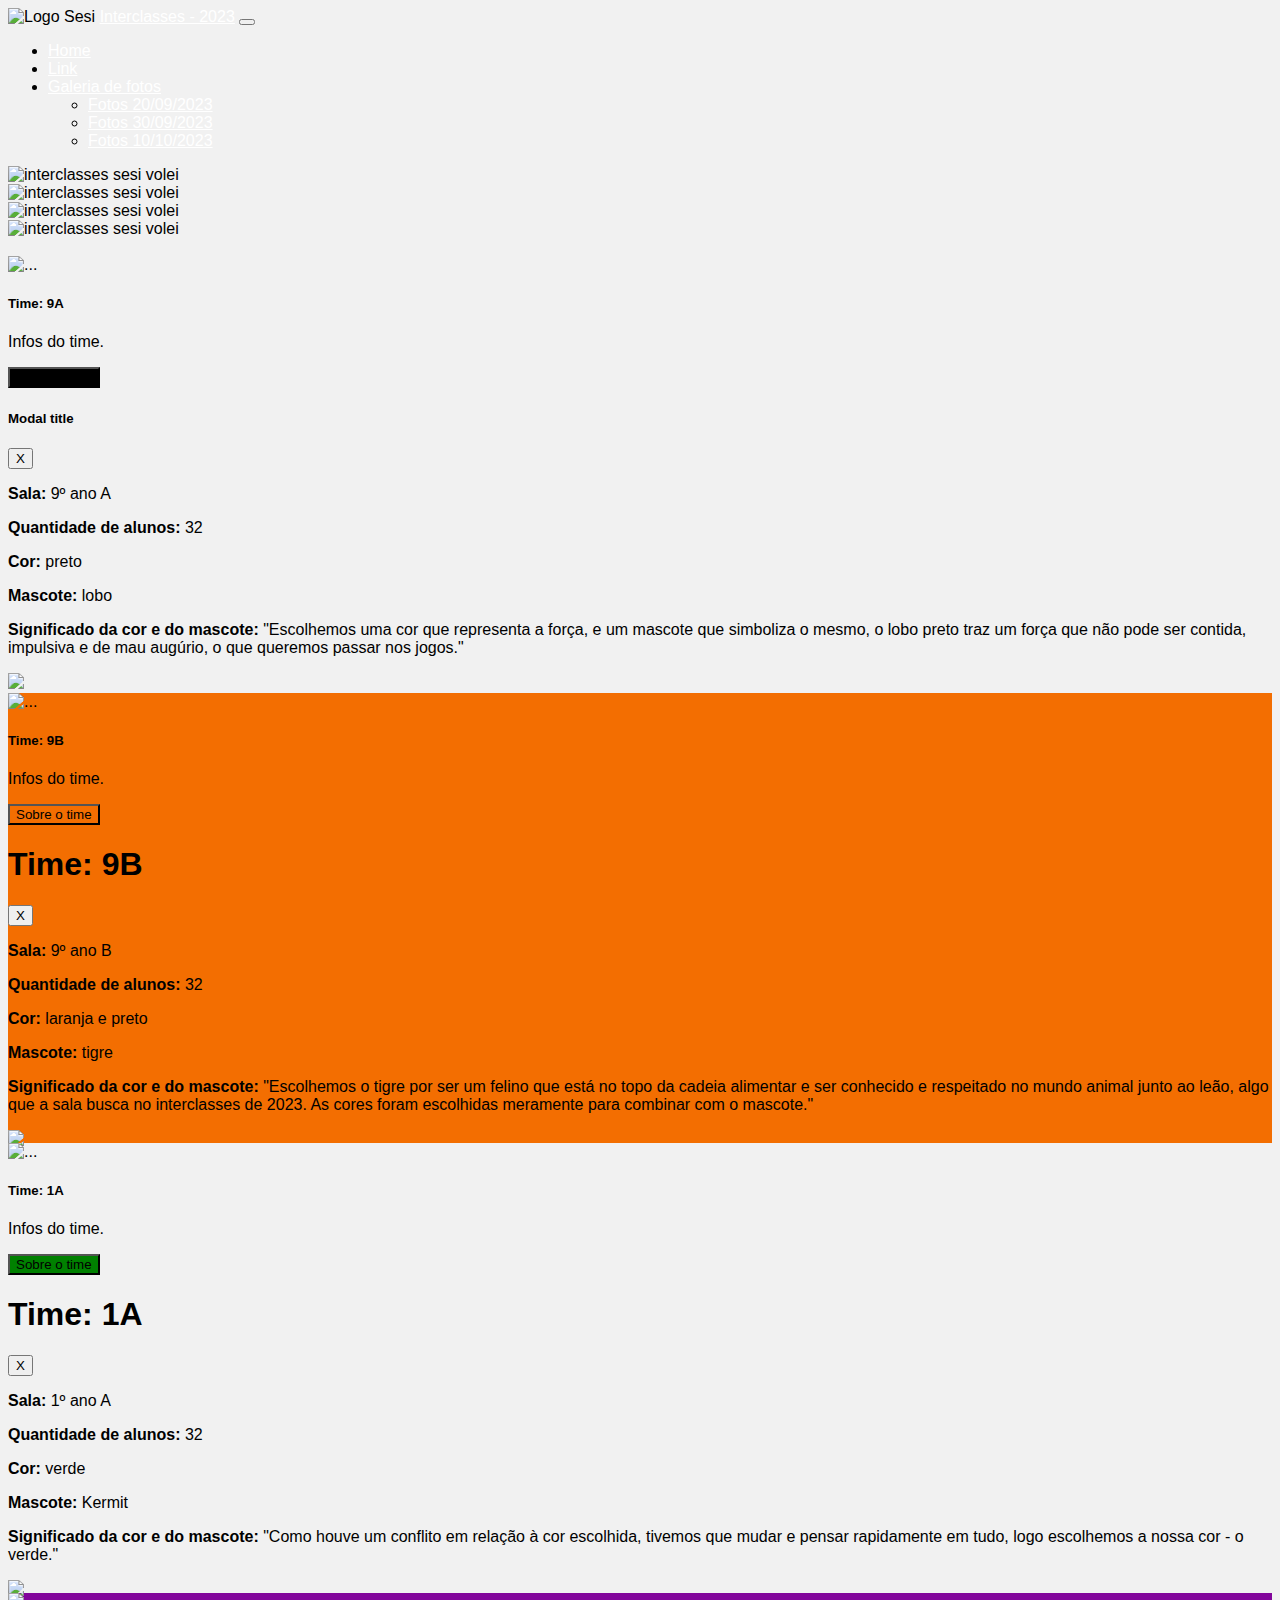
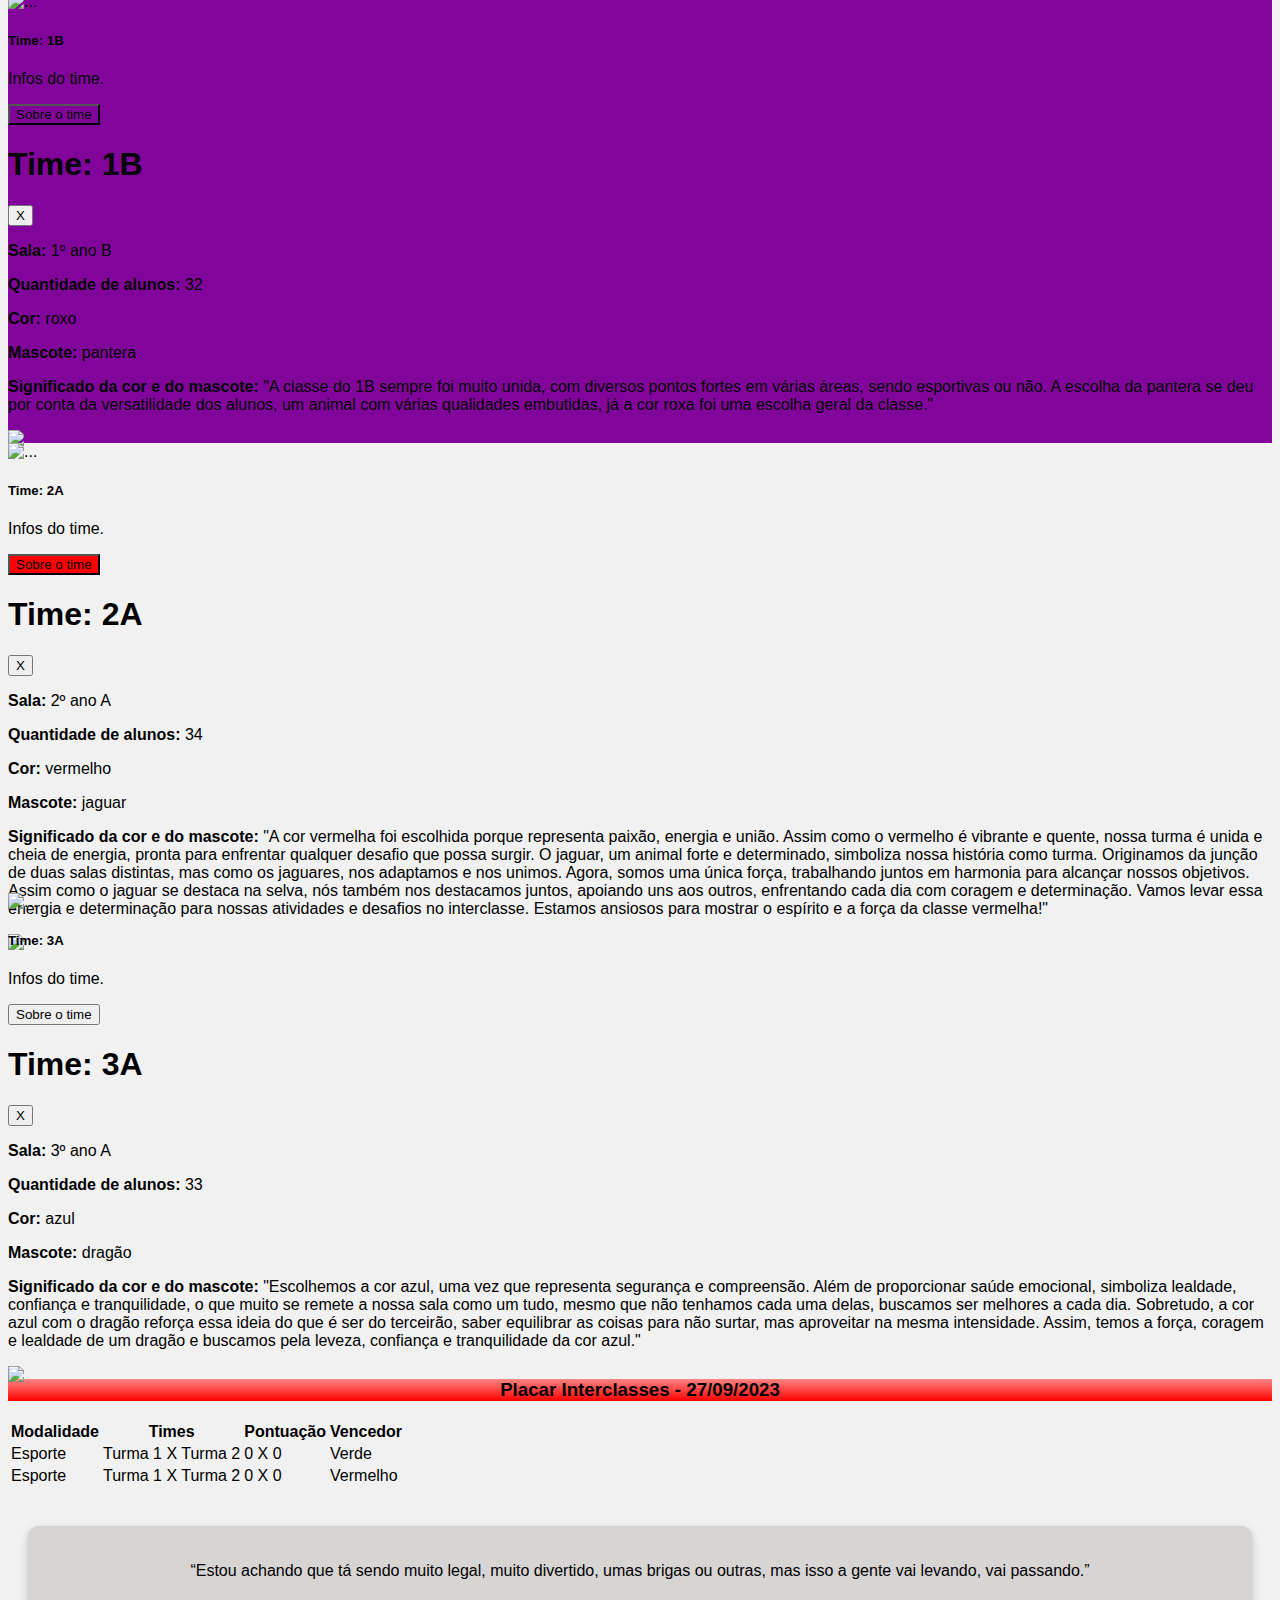
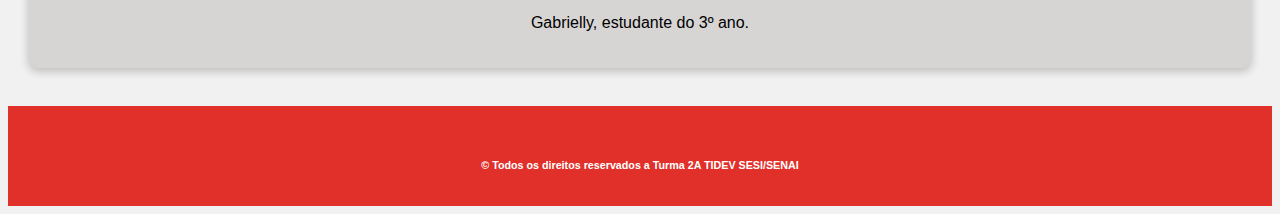
==== commit f5830a07: "update.html" ====
--- a/interclasse/index.html
+++ b/interclasse/index.html
@@ -576,8 +576,7 @@
                 background-color: #e1302a;
                 color: #fff;
                 text-align: center;
-
-                max-height: 50px;
+                padding: 10px;
             }
         </style>
         <footer>
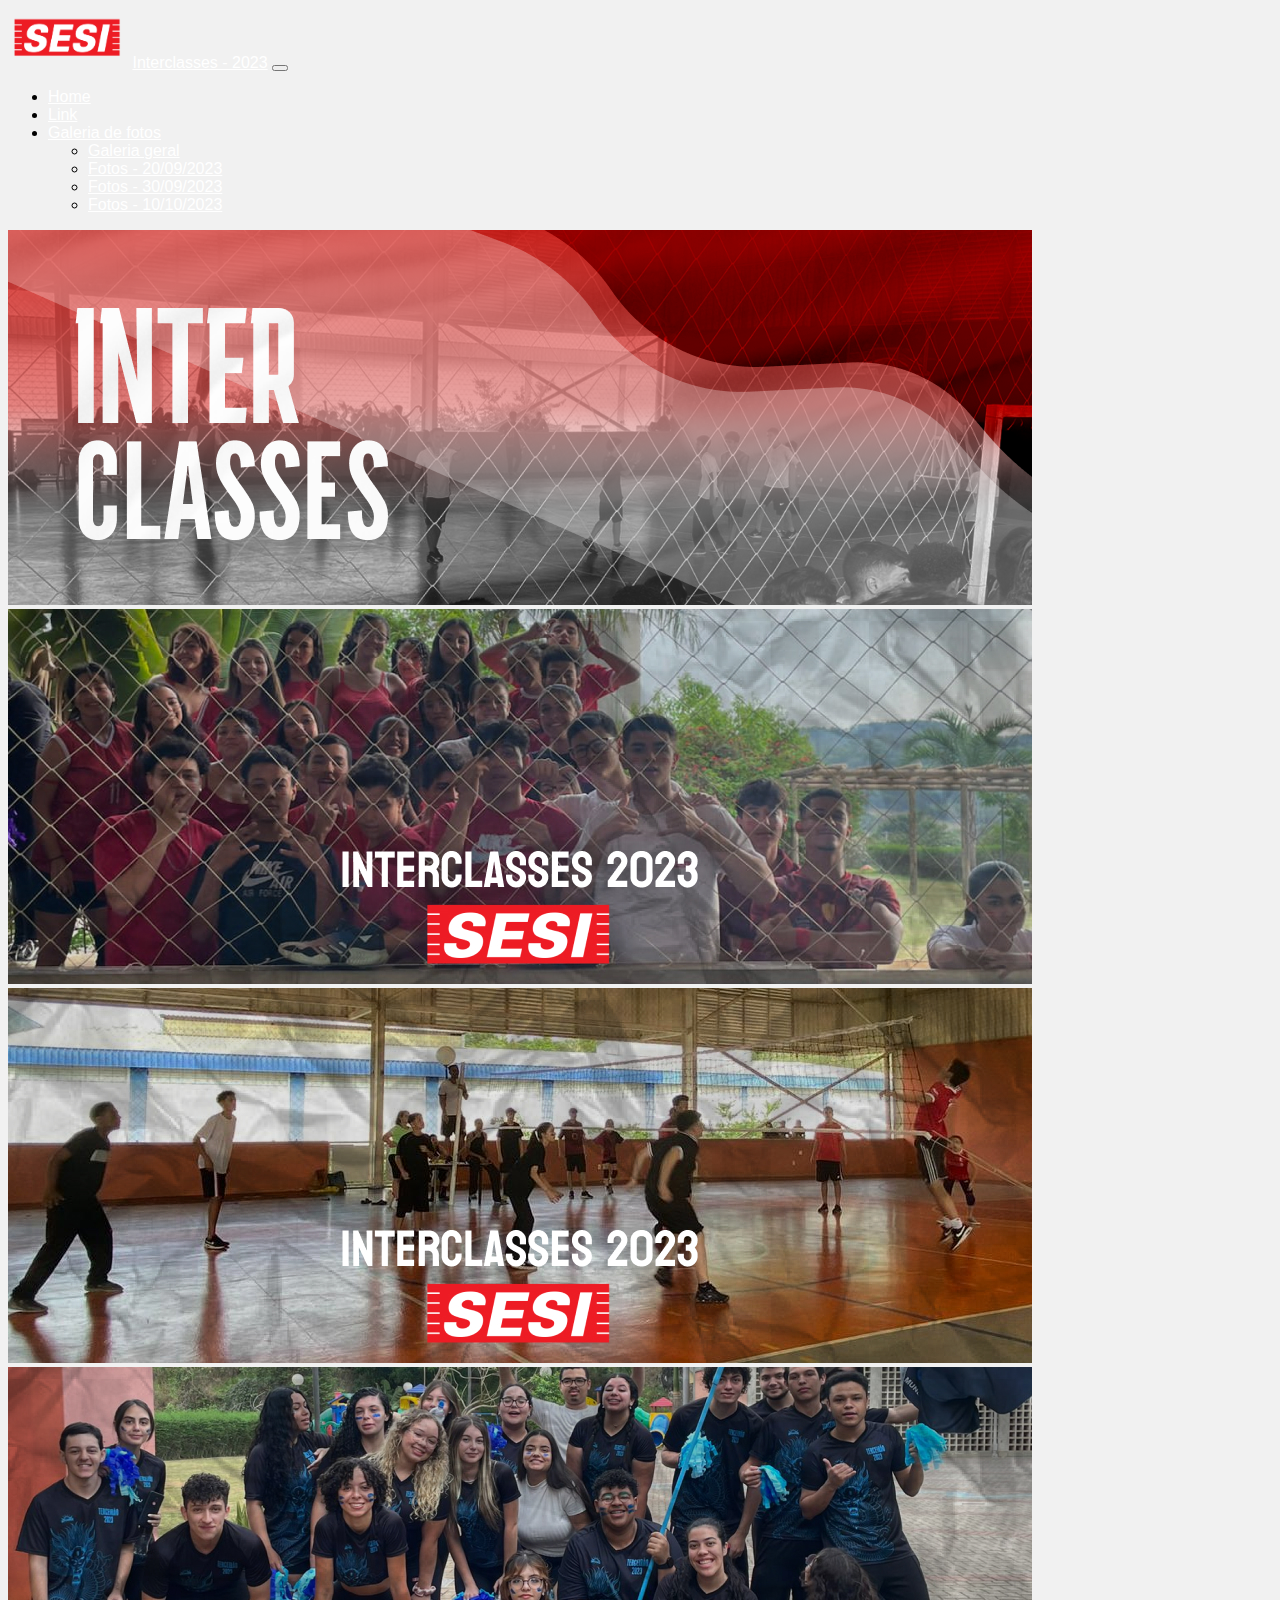
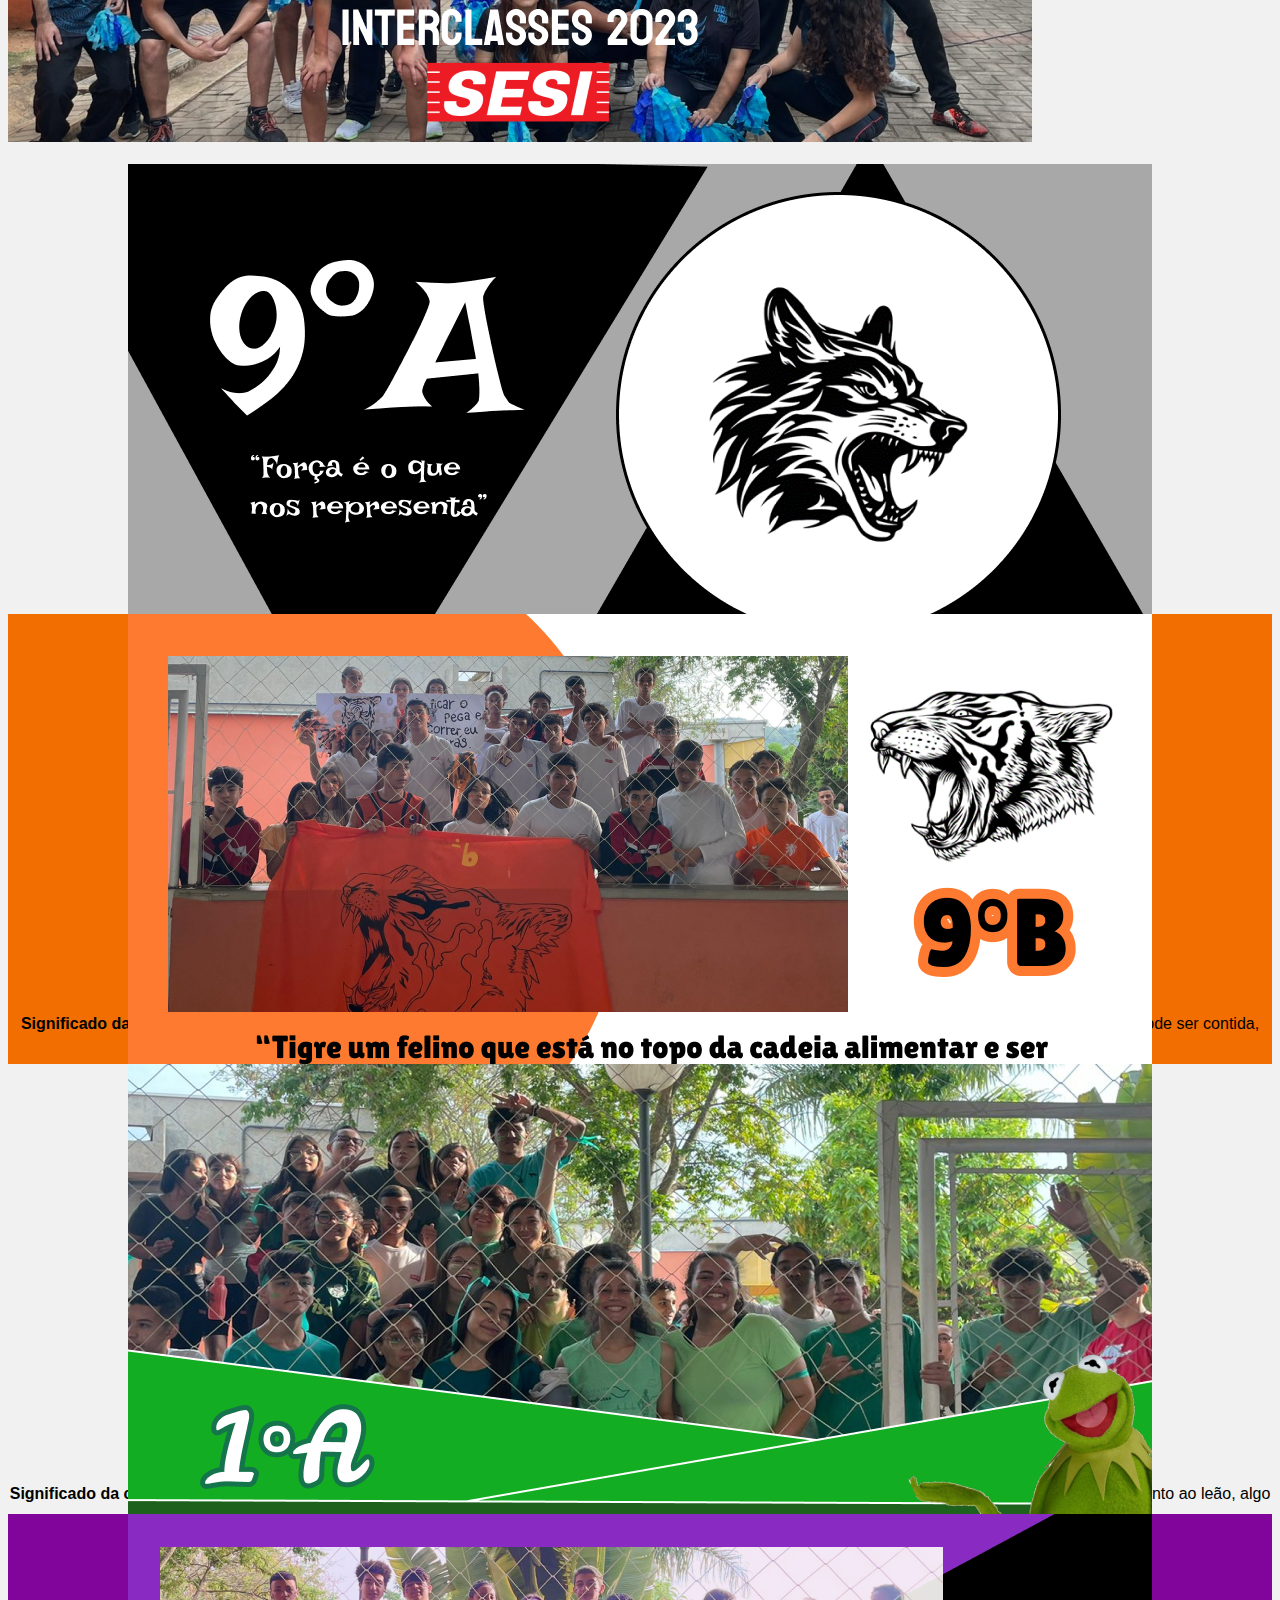
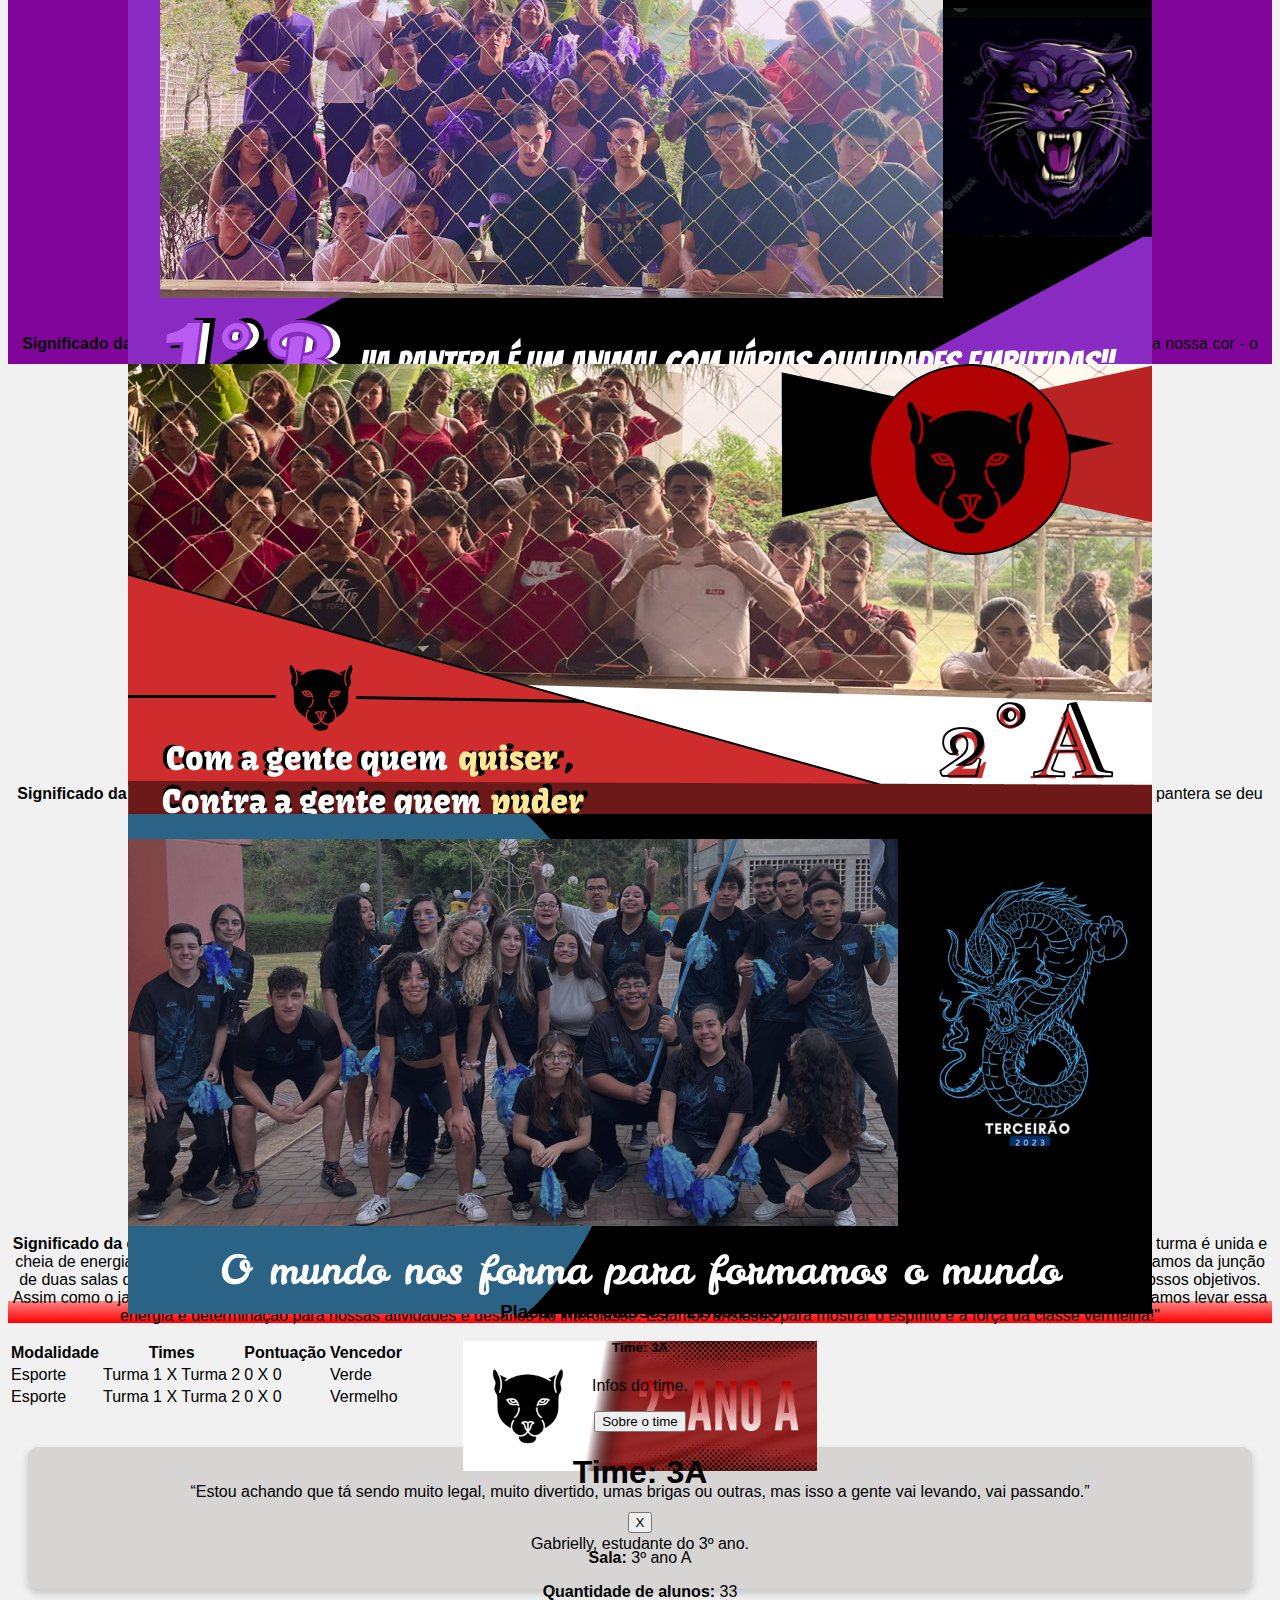
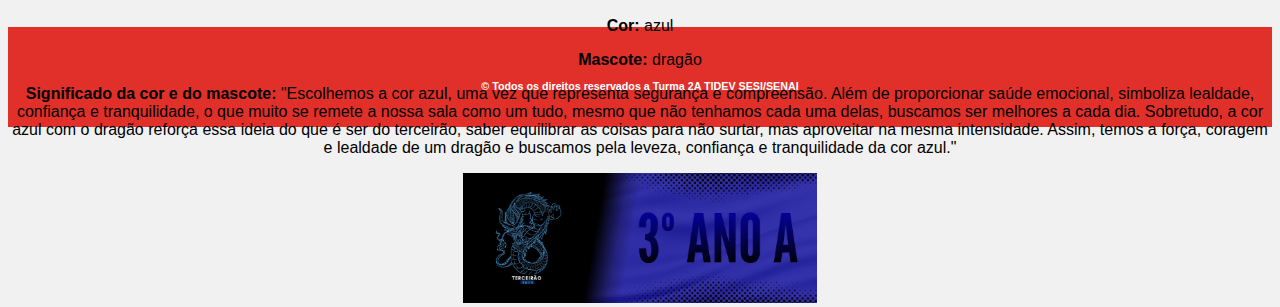
==== commit 66478294: "update.html" ====
--- a/interclasse/index.html
+++ b/interclasse/index.html
@@ -44,27 +44,26 @@
                     <!--a partir daqui é os itens menu-->
                     <ul class="navbar-nav me-auto my-2 my-lg-0 navbar-nav-scroll" style="--bs-scroll-height: 100px;">
                         <li class="nav-item">
-                            <a class="nav-link active" aria-current="page" href="#" style="color:#fff">Home</a>
+                            <a class="nav-link active" aria-current="page" href="./index.html" style="color:#fff">Home</a>
                         </li>
                         <li class="nav-item">
                             <a class="nav-link" href="#" style="color:#fff">Link</a>
                         </li>
                         <li class="nav-item dropdown">
-                            <a class="nav-link dropdown-toggle" href="#" role="button" data-bs-toggle="dropdown"
+                            <a class="nav-link dropdown-toggle" href="./galeriageral.html" role="button" data-bs-toggle="dropdown"
                                 aria-expanded="false" style="color:#fff">
                                 Galeria de fotos
                             </a>
                             <ul class="dropdown-menu bg-danger">
+
                                 <li><a class="dropdown-item" href="#"
-                                        style="color:#fff; background-color:transparent">Fotos
-                                        20/09/2023</a></li>
+                                    style="color:#fff; background-color:transparent">Galeria geral</a></li>
                                 <li><a class="dropdown-item" href="#"
-                                        style="color:#fff; background-color:transparent">Fotos
-                                        30/09/2023</a></li>
-                                <!--<li><hr class="dropdown-divider"></li> \\cria uma linha separando menu-->
+                                        style="color:#fff; background-color:transparent">Fotos - 20/09/2023</a></li>
                                 <li><a class="dropdown-item" href="#"
-                                        style="color:#fff; background-color:transparent">Fotos
-                                        10/10/2023</a></li>
+                                        style="color:#fff; background-color:transparent">Fotos - 30/09/2023</a></li>
+                                <li><a class="dropdown-item" href="#"
+                                        style="color:#fff; background-color:transparent">Fotos - 10/10/2023</a></li>
                             </ul>
                         </li>
                     </ul>
@@ -105,7 +104,7 @@
 
     <br>
     <!--card times-->
-    <div class="container">
+    <div class="container" style="text-align: center;">
         <div class="row">
             <div class="row row-cols-1 row-cols-md-3 g-4 col-12 mt-2">
                 <div class="col">
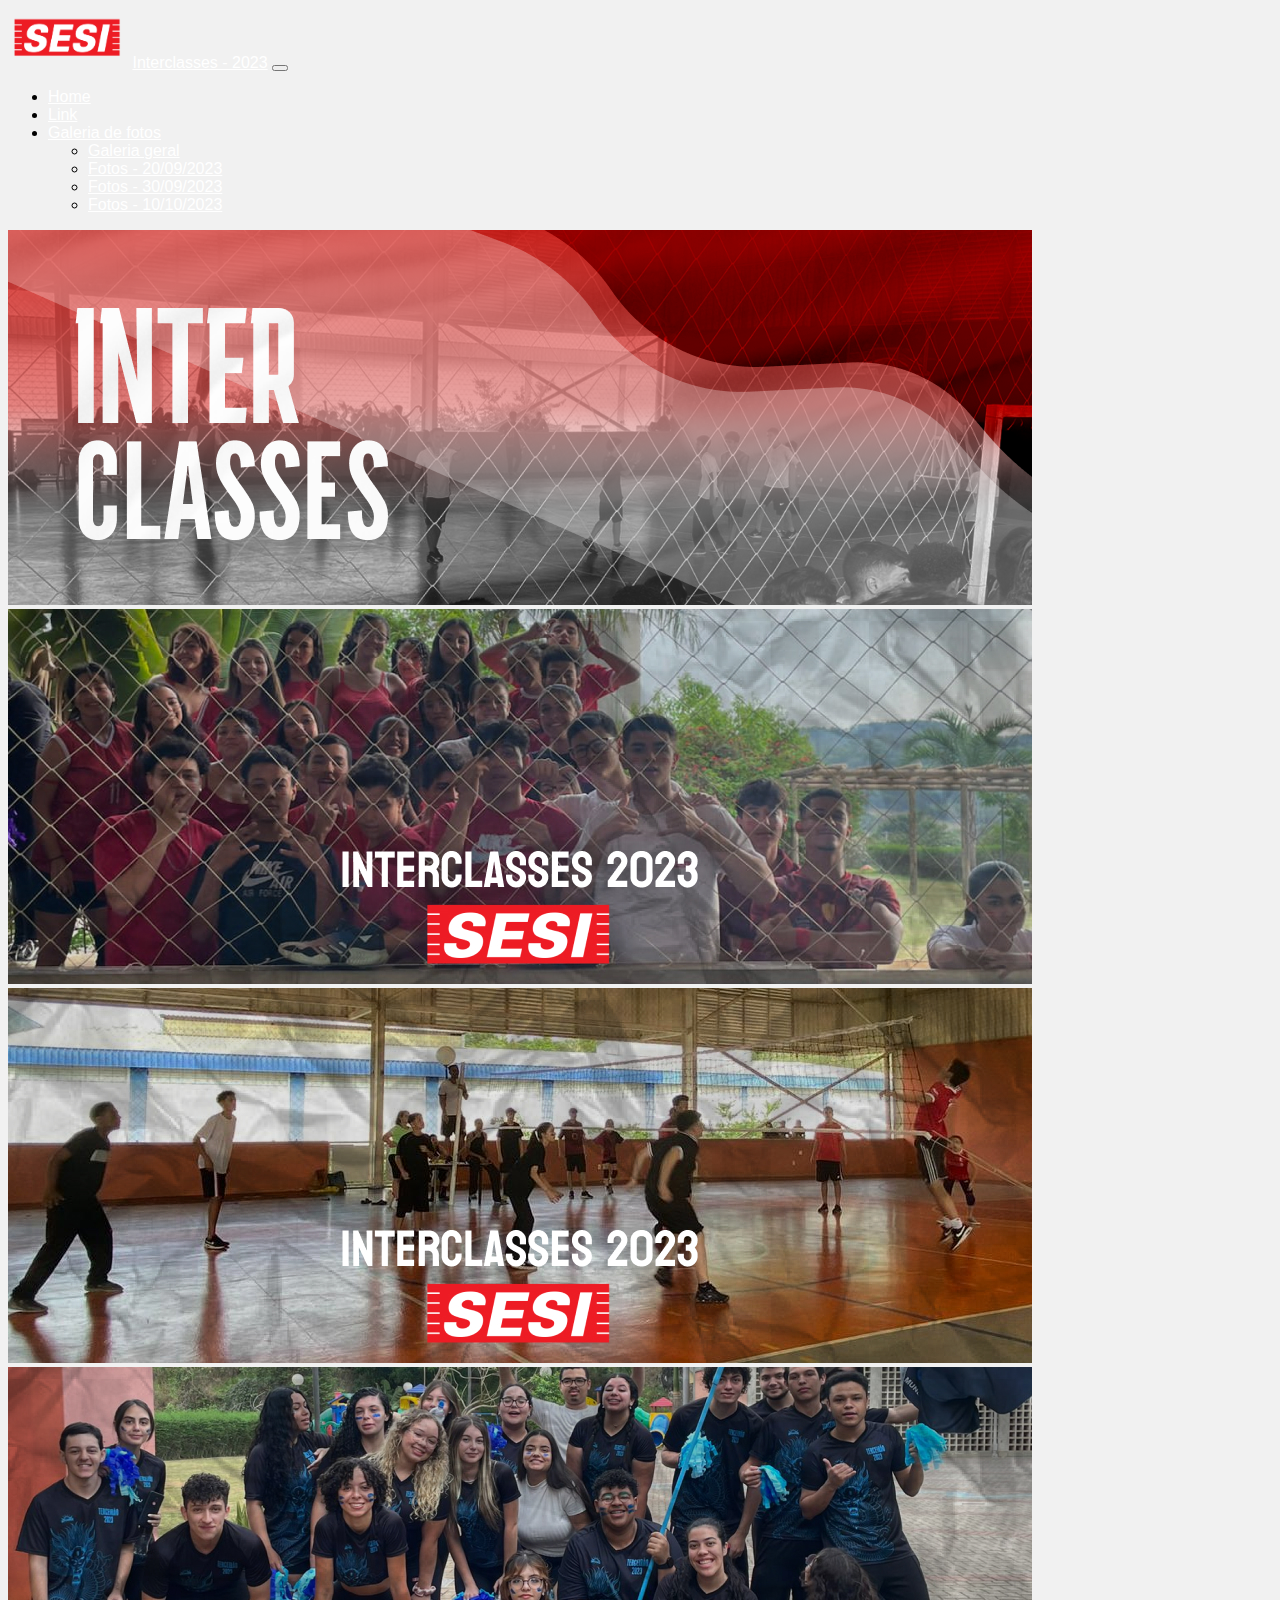
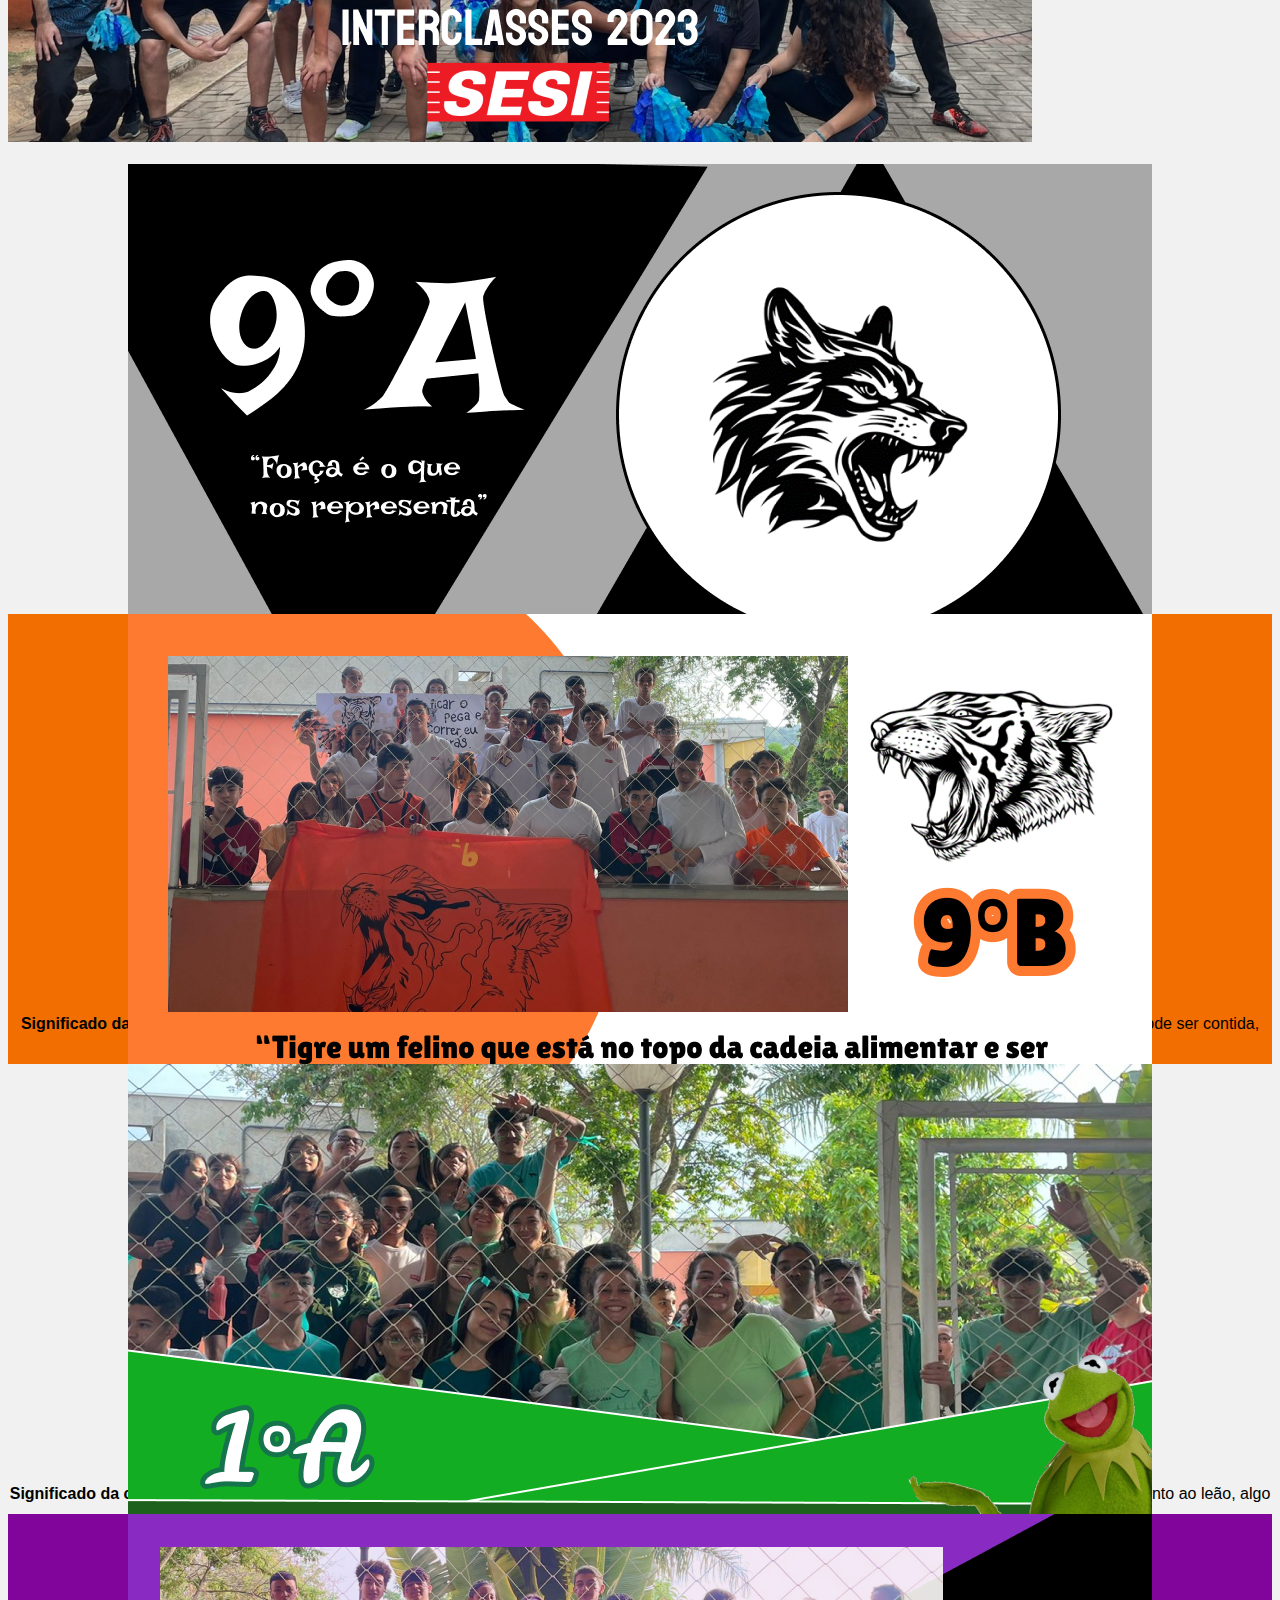
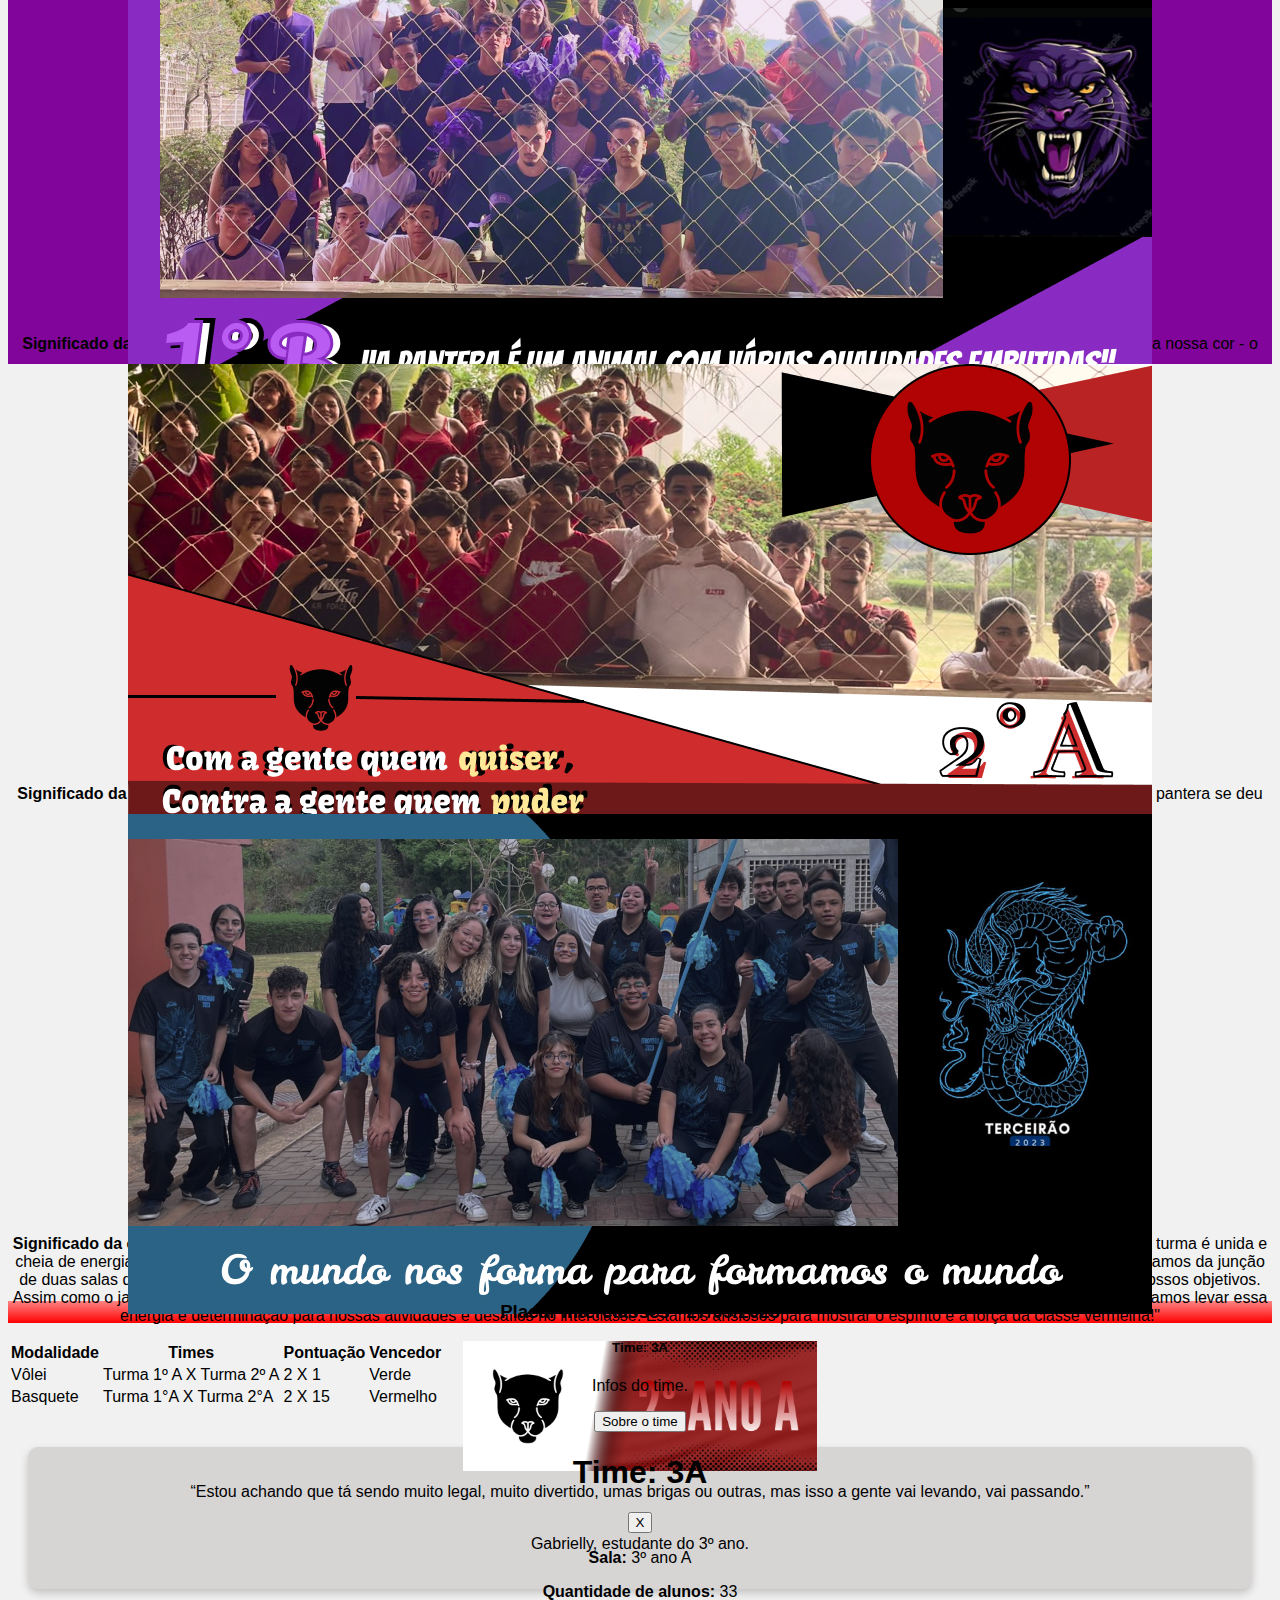
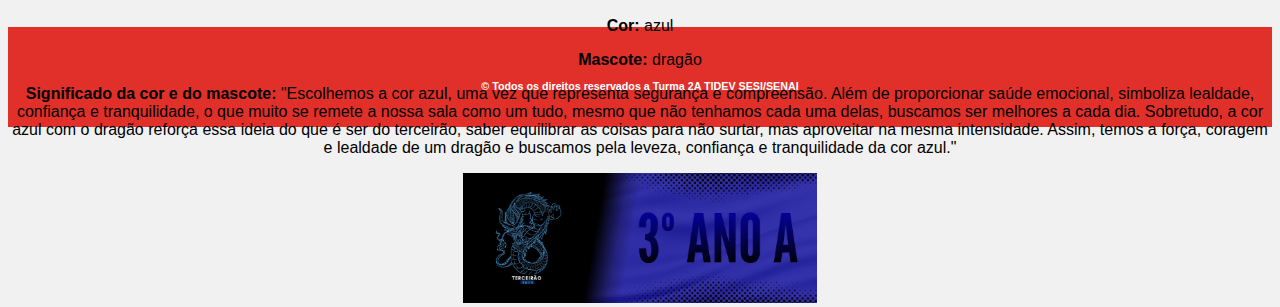
==== commit 4639a0eb: "Update index.html" ====
--- a/interclasse/index.html
+++ b/interclasse/index.html
@@ -491,15 +491,15 @@
             </thead>
             <tbody>
                 <tr class="bg-success text-white">
-                    <td>Esporte</td>
-                    <td> Turma 1 X Turma 2</td>
-                    <td>0 X 0</td>
+                    <td>Vôlei</td>
+                    <td> Turma 1º A X Turma 2º A</td>
+                    <td>2 X 1</td>
                     <td>Verde</td>
                 </tr>
                 <tr class="bg-danger text-white">
-                    <td>Esporte</td>
-                    <td> Turma 1 X Turma 2</td>
-                    <td>0 X 0</td>
+                    <td>Basquete</td>
+                    <td> Turma 1°A X Turma 2°A</td>
+                    <td>2 X 15</td>
                     <td>Vermelho</td>
                 </tr>
             </tbody>
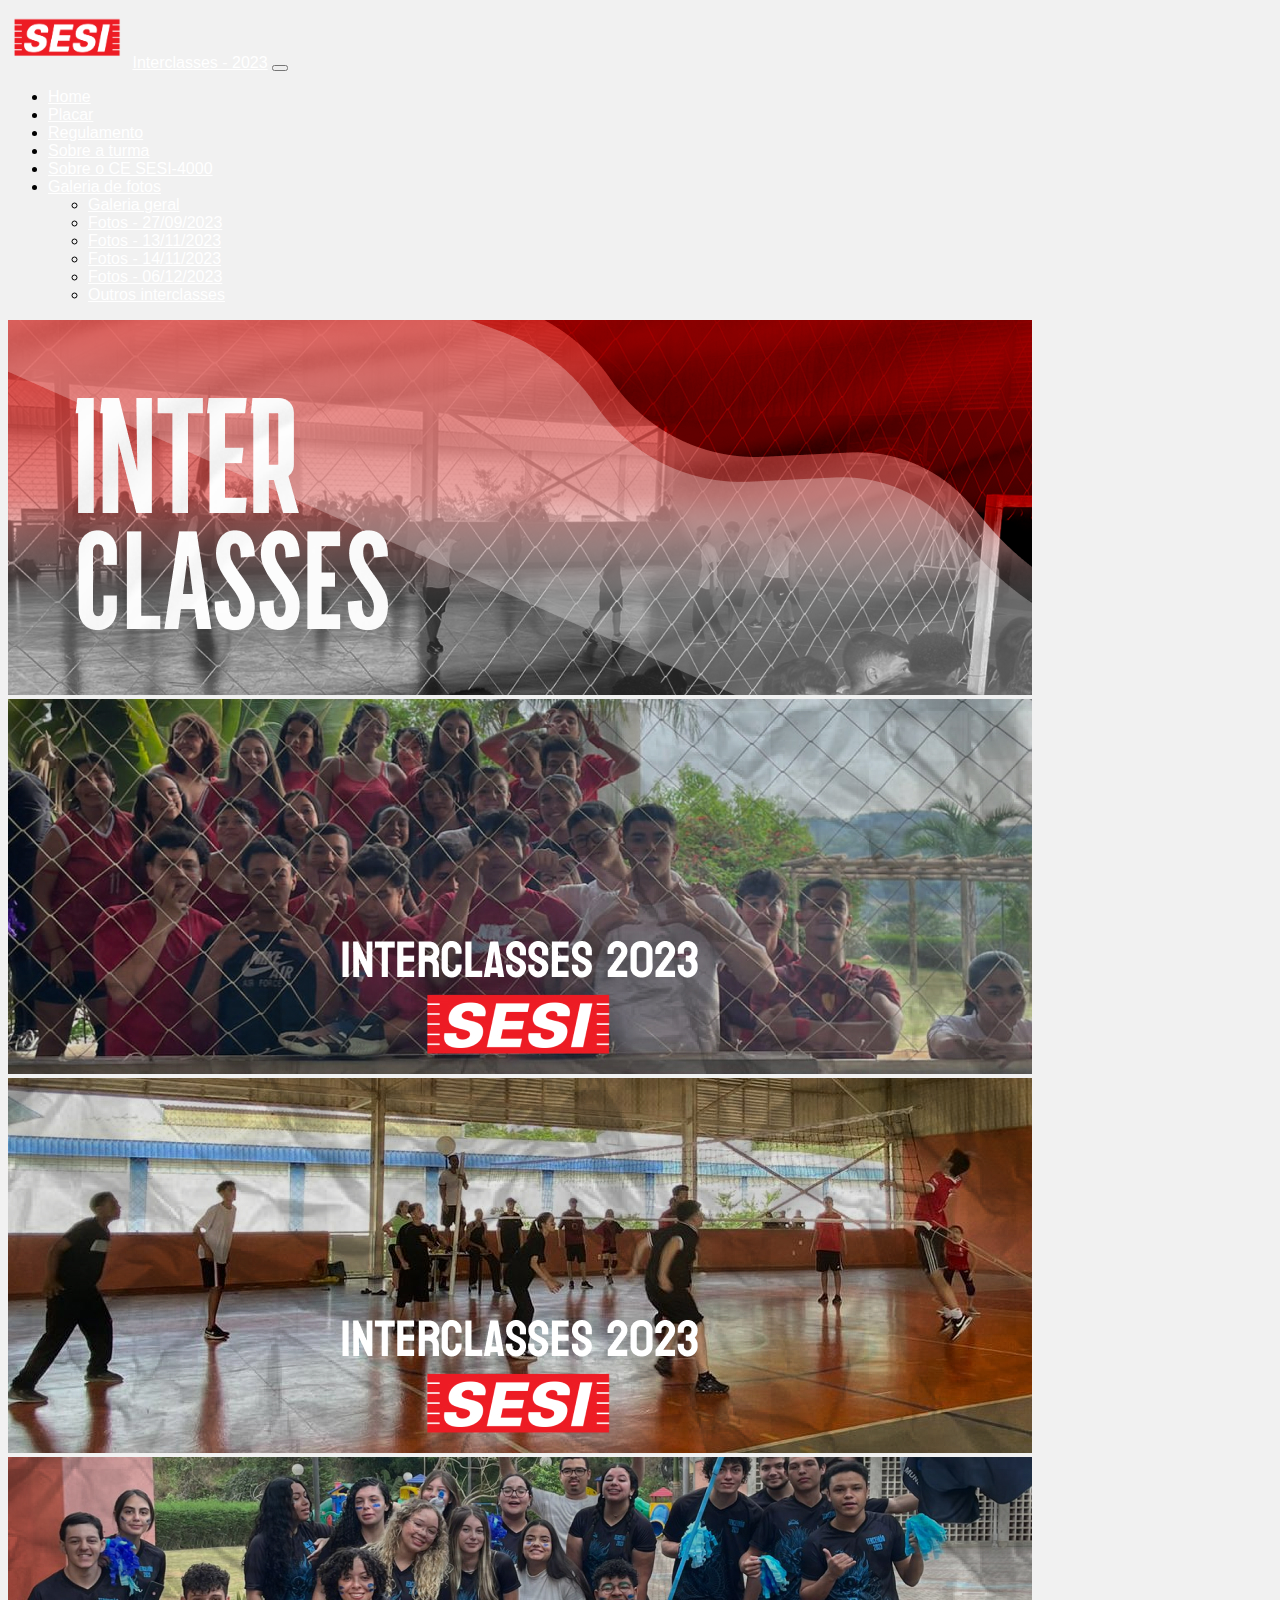
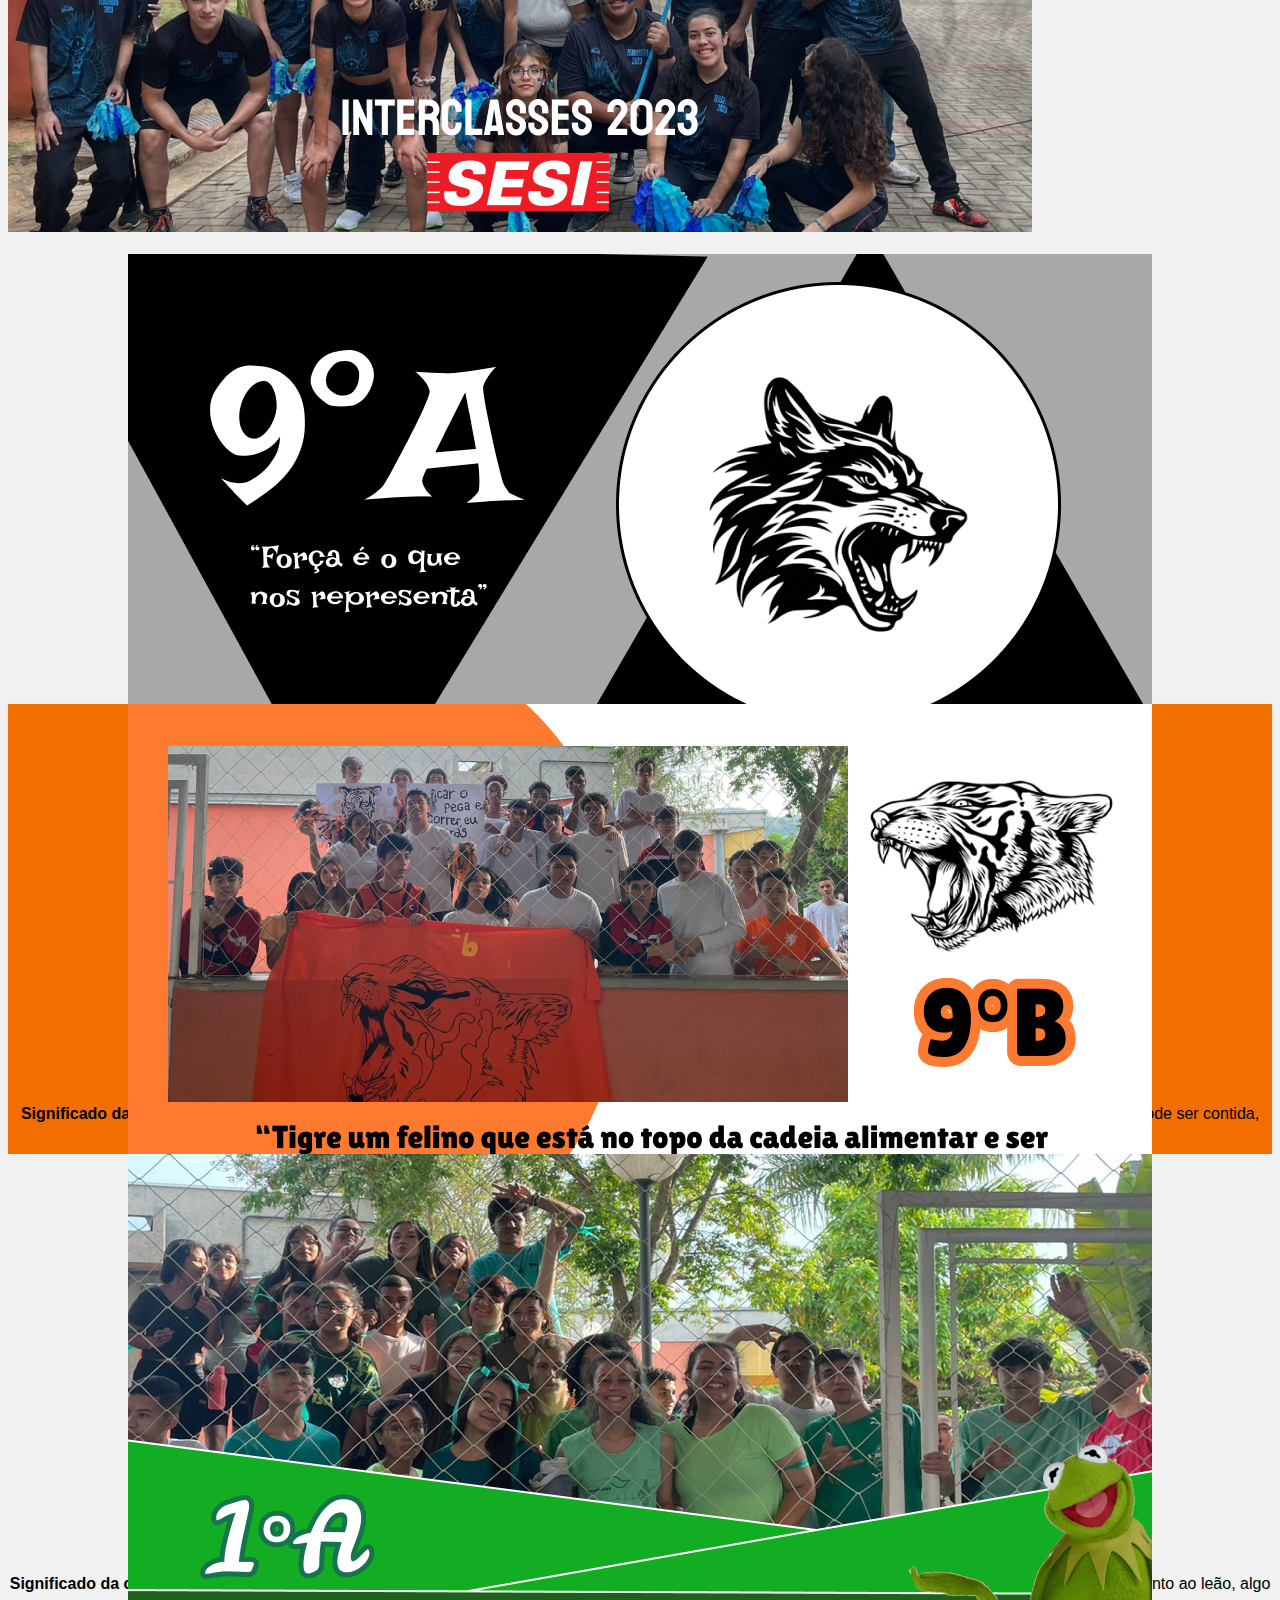
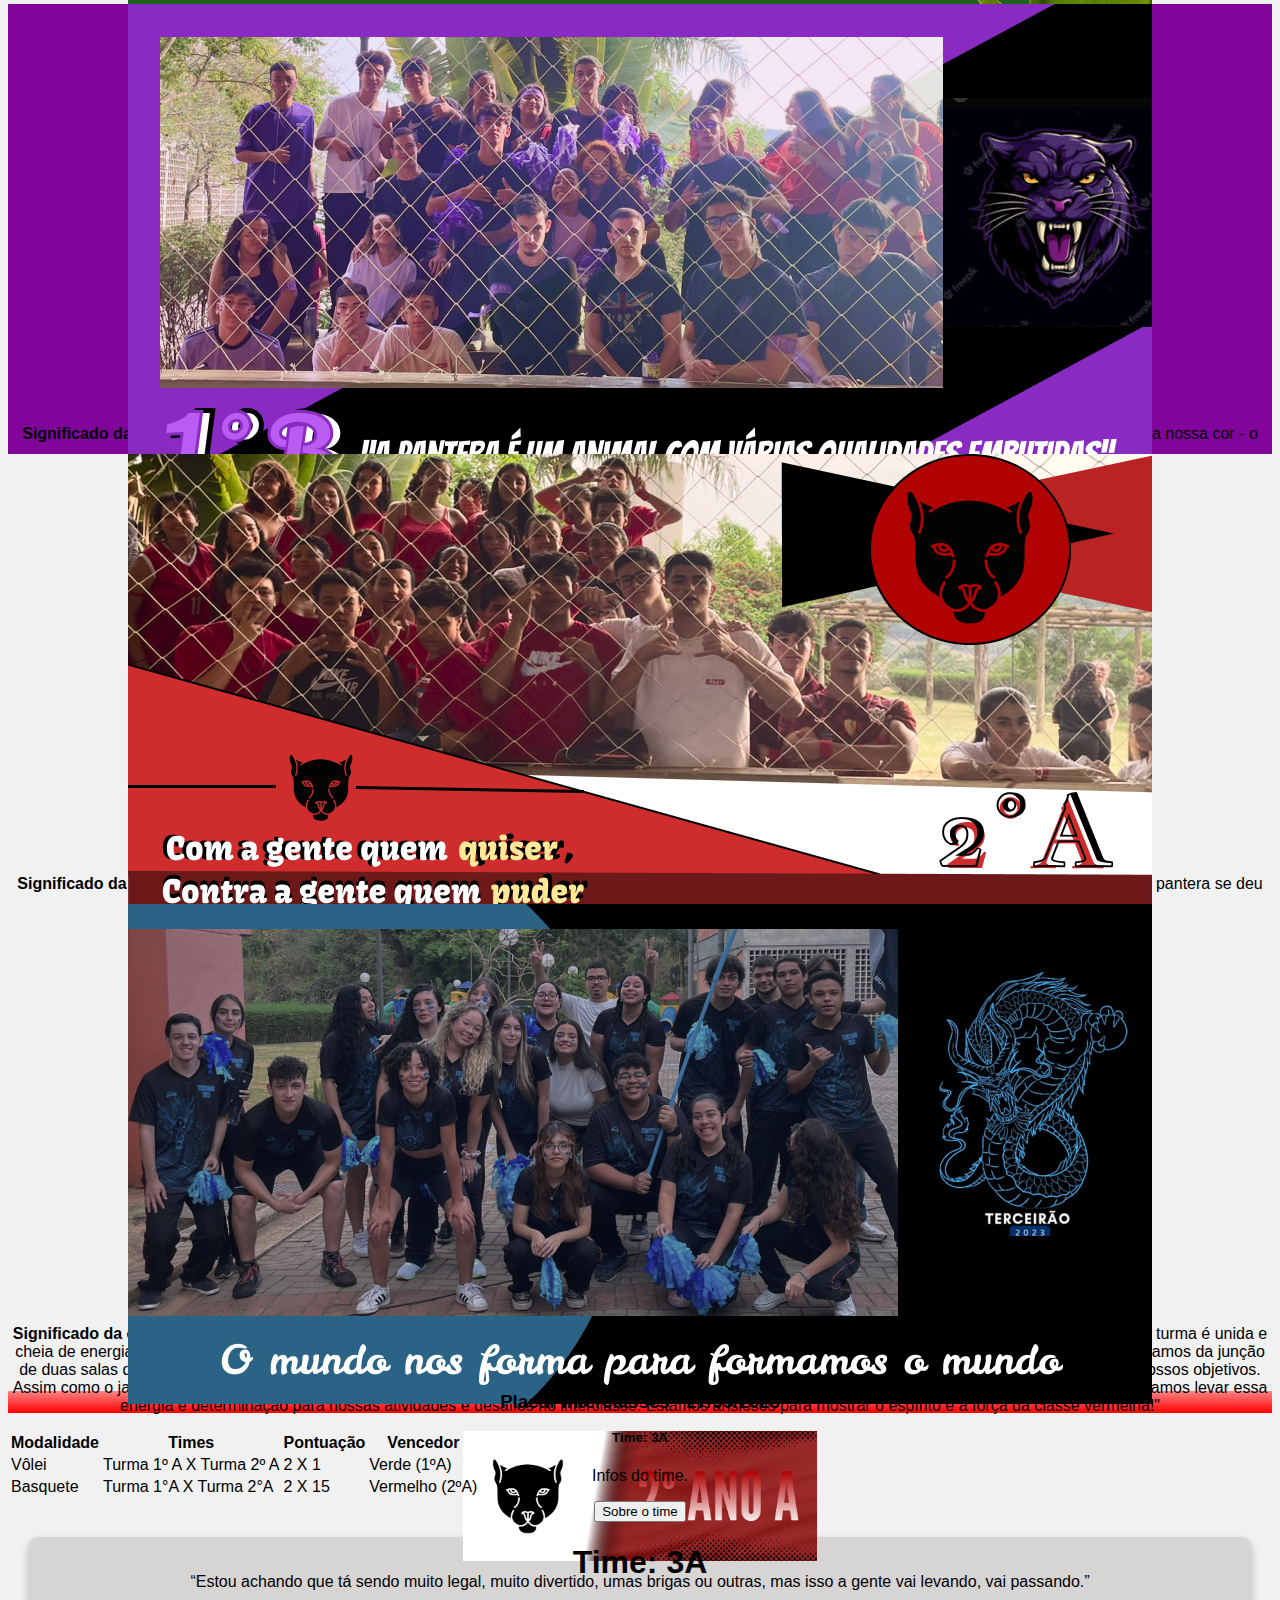
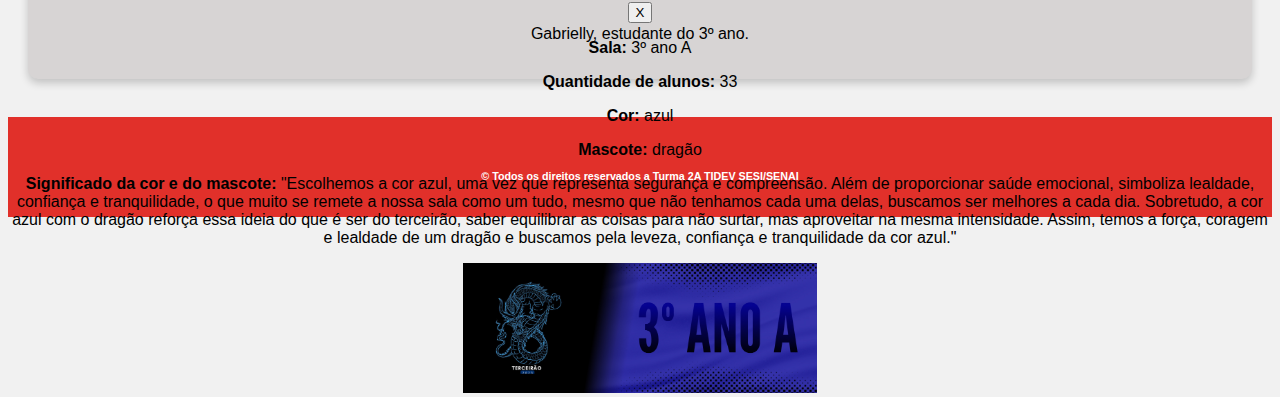
==== commit 0c1b0f2c: "Update index.html" ====
--- a/interclasse/index.html
+++ b/interclasse/index.html
@@ -44,26 +44,41 @@
                     <!--a partir daqui é os itens menu-->
                     <ul class="navbar-nav me-auto my-2 my-lg-0 navbar-nav-scroll" style="--bs-scroll-height: 100px;">
                         <li class="nav-item">
-                            <a class="nav-link active" aria-current="page" href="./index.html" style="color:#fff">Home</a>
+                            <a class="nav-link active" aria-current="page" href="./index.html"
+                                style="color:#fff">Home</a>
                         </li>
                         <li class="nav-item">
-                            <a class="nav-link" href="#" style="color:#fff">Link</a>
+                            <a class="nav-link" href="#" style="color:#fff">Placar</a>
                         </li>
+                        <li class="nav-item">
+                            <a class="nav-link" href="#" style="color:#fff">Regulamento</a>
+                        </li>
+                        <li class="nav-item">
+                            <a class="nav-link" href="#" style="color:#fff">Sobre a turma</a>
+                        </li>
+                        <li class="nav-item">
+                            <a class="nav-link" href="#" style="color:#fff">Sobre o CE SESI-4000</a>
+                        </li>
+
                         <li class="nav-item dropdown">
-                            <a class="nav-link dropdown-toggle" href="./galeriageral.html" role="button" data-bs-toggle="dropdown"
-                                aria-expanded="false" style="color:#fff">
+                            <a class="nav-link dropdown-toggle" href="./galeriageral.html" role="button"
+                                data-bs-toggle="dropdown" aria-expanded="false" style="color:#fff">
                                 Galeria de fotos
                             </a>
                             <ul class="dropdown-menu bg-danger">
 
+                                <li><a class="dropdown-item" href="./galeriageral.html"
+                                        style="color:#fff; background-color:transparent">Galeria geral</a></li>
+                                <li><a class="dropdown-item" href="./galeria27.html"
+                                        style="color:#fff; background-color:transparent">Fotos - 27/09/2023</a></li>
+                                <li><a class="dropdown-item" href="./galeria13.html"
+                                        style="color:#fff; background-color:transparent">Fotos - 13/11/2023</a></li>
+                                <li><a class="dropdown-item" href="./galeria14.html"
+                                        style="color:#fff; background-color:transparent">Fotos - 14/11/2023</a></li>
+                                <li><a class="dropdown-item" href="./galeria06.html"
+                                        style="color:#fff; background-color:transparent">Fotos - 06/12/2023</a></li>
                                 <li><a class="dropdown-item" href="#"
-                                    style="color:#fff; background-color:transparent">Galeria geral</a></li>
-                                <li><a class="dropdown-item" href="#"
-                                        style="color:#fff; background-color:transparent">Fotos - 20/09/2023</a></li>
-                                <li><a class="dropdown-item" href="#"
-                                        style="color:#fff; background-color:transparent">Fotos - 30/09/2023</a></li>
-                                <li><a class="dropdown-item" href="#"
-                                        style="color:#fff; background-color:transparent">Fotos - 10/10/2023</a></li>
+                                        style="color:#fff; background-color:transparent">Outros interclasses</a></li>
                             </ul>
                         </li>
                     </ul>
@@ -71,6 +86,8 @@
             </div>
         </nav>
     </header>
+
+
 
     <!--carousel fotos-->
     <div id="carouselExampleAutoplaying" class="carousel slide" data-bs-ride="carousel">
@@ -494,13 +511,13 @@
                     <td>Vôlei</td>
                     <td> Turma 1º A X Turma 2º A</td>
                     <td>2 X 1</td>
-                    <td>Verde</td>
+                    <td>Verde (1ºA)</td>
                 </tr>
                 <tr class="bg-danger text-white">
                     <td>Basquete</td>
                     <td> Turma 1°A X Turma 2°A</td>
                     <td>2 X 15</td>
-                    <td>Vermelho</td>
+                    <td>Vermelho (2ºA)</td>
                 </tr>
             </tbody>
         </table>
@@ -570,25 +587,26 @@
     <br>
 
     <!--rodape-->
-        <style>
-            footer {
-                background-color: #e1302a;
-                color: #fff;
-                text-align: center;
-                padding: 10px;
-            }
-        </style>
-        <footer>
-            <br>
-            <h6>&copy; Todos os direitos reservados a Turma 2A TIDEV SESI/SENAI</h6>
-        </footer>
+    <style>
+        footer {
+            background-color: #e1302a;
+            color: #fff;
+            text-align: center;
+            padding: 10px;
+        }
+    </style>
+    <footer>
+        <br>
+        <h6>&copy; Todos os direitos reservados a Turma 2A TIDEV SESI/SENAI</h6>
+    </footer>
 
 
 </body>
 <script src="https://cdn.jsdelivr.net/npm/@popperjs/core@2.11.8/dist/umd/popper.min.js"
-        integrity="sha384-I7E8VVD/ismYTF4hNIPjVp/Zjvgyol6VFvRkX/vR+Vc4jQkC+hVqc2pM8ODewa9r"
-        crossorigin="anonymous"></script>
-    <script src="https://cdn.jsdelivr.net/npm/bootstrap@5.3.2/dist/js/bootstrap.min.js"
-        integrity="sha384-BBtl+eGJRgqQAUMxJ7pMwbEyER4l1g+O15P+16Ep7Q9Q+zqX6gSbd85u4mG4QzX+"
-        crossorigin="anonymous"></script>
+    integrity="sha384-I7E8VVD/ismYTF4hNIPjVp/Zjvgyol6VFvRkX/vR+Vc4jQkC+hVqc2pM8ODewa9r"
+    crossorigin="anonymous"></script>
+<script src="https://cdn.jsdelivr.net/npm/bootstrap@5.3.2/dist/js/bootstrap.min.js"
+    integrity="sha384-BBtl+eGJRgqQAUMxJ7pMwbEyER4l1g+O15P+16Ep7Q9Q+zqX6gSbd85u4mG4QzX+"
+    crossorigin="anonymous"></script>
+
 </html>
